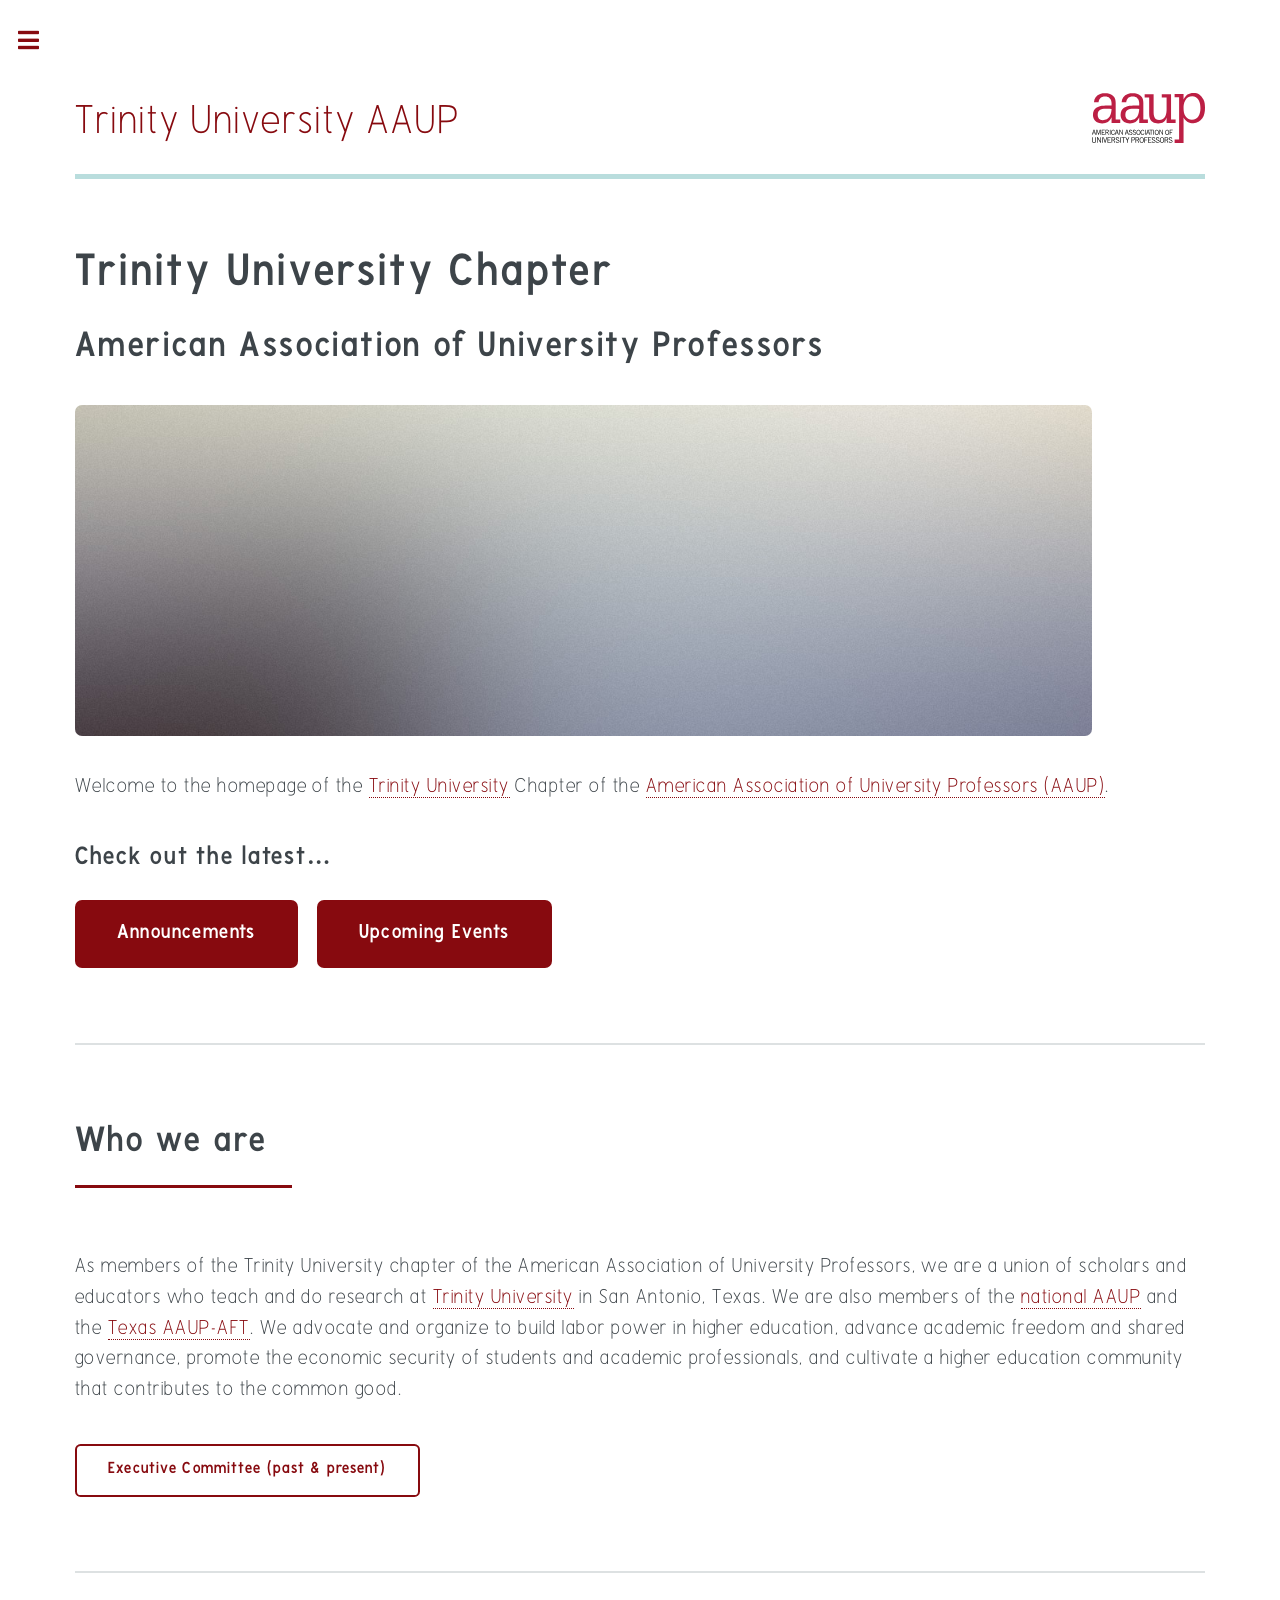
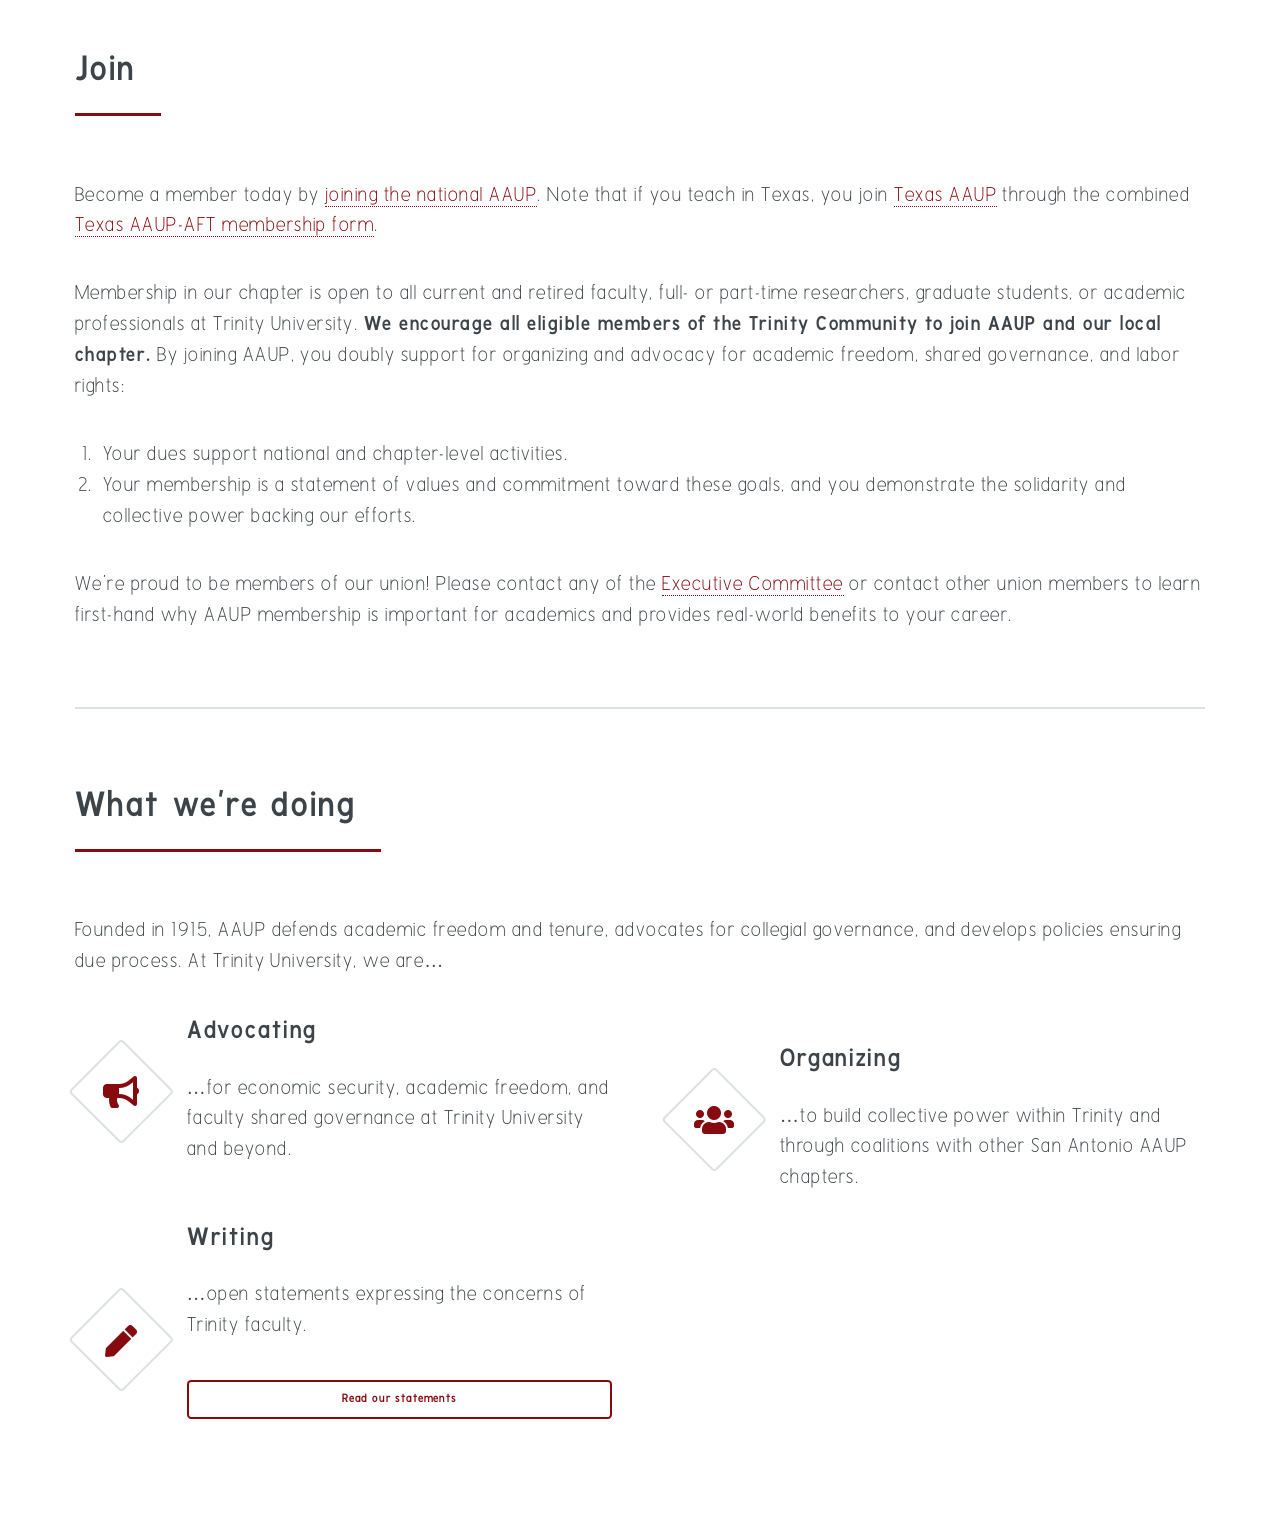
==== index.html @ 8e9f01c8 "first draft" ====
<!DOCTYPE HTML>
<!--
	Editorial by HTML5 UP
	html5up.net | @ajlkn
	Free for personal and commercial use under the CCA 3.0 license (html5up.net/license)
-->
<html>
	<head>
		<title>Trinity AAUP</title>
		<meta charset="utf-8" />
		<meta name="viewport" content="width=device-width, initial-scale=1, user-scalable=no" />
		<link rel="stylesheet" href="assets/css/main.css" />
	</head>
	<body class="is-preload">

		<!-- Wrapper -->
			<div id="wrapper">

				<!-- Main -->
					<div id="main">
						<div class="inner">

							<!-- Header -->

								<header id="header" include-html="header.html">
								</header>

							<!-- Banner -->
								<section id="banner">
									<div class="content">
										<header>
											<h1>Trinity University Chapter</h1>
											<h2>American Association of University Professors</h2>
										</header>
										<span class="image banner"><img src="images/pic11.jpg" alt="" /></span>
										<p>Welcome to the homepage of the <a href="https://trinity.edu/">Trinity University</a> Chapter of the <a href="https://aaup.org">American Association of University Professors (AAUP)</a>.</p>

										<h3>Check out the latest&hellip;</h3>
										<ul class="actions">
											<li><a href="events.html#announcements" class="button large primary">Announcements</a></li>
											<li><a href="events.html#events" class="button large primary">Upcoming Events</a></li>
											
										</ul>

									</div>
								</section>
															<!-- Section -->
								<section>
									<header class="major">
										<h2>Who we are</h2>
									</header>
									<div class="content">
										<p>
											As members of the Trinity University chapter of the American Association of University Professors, we are a union of scholars and educators who teach and do research at <a href="https://trinity.edu">Trinity University</a> in San Antonio, Texas. 
											We are also members of the <a href="https://aaup.org">national AAUP</a> and the <a href="https://aaup-texas.org">Texas AAUP-AFT</a>. 
											We advocate and organize to build labor power in higher education, advance academic freedom and shared governance, promote the economic security of students and academic professionals, and cultivate a higher education community that contributes to the common good.
										</p>
									<ul class="actions">
										<li><a href="ec.html" class="button">Executive Committee (past &amp; present)</a></li>
									</ul>
									</div>
								</section>

							<!-- Section -->
								<section>
									<header class="major">
										<h2 id="join">Join</h2>
									</header>
									<div class="content">
										<p>
											Become a member today by <a href="https://aaup.org/join">joining the national AAUP</a>. Note that if you teach in Texas, you join <a href="https://aaup-texas.org">Texas AAUP</a> through the combined <a href="https://connect.aft.org/app/memberforms/8041A/JoinTheFight">Texas AAUP-AFT membership form</a>.

										</p>
											Membership in our chapter is open to all current and retired faculty, full- or part-time researchers, graduate students, or academic professionals at Trinity University.
											<strong>We encourage all eligible members of the Trinity Community to join AAUP and our local chapter.</strong>
											By joining AAUP, you doubly support for organizing and advocacy for academic freedom, shared governance, and labor rights:
										</p>
										<ol>
											<li>Your dues support national and chapter-level activities.</li>
											<li>Your membership is a statement of values and commitment toward these goals, and you demonstrate the solidarity and collective power backing our efforts.</li>
										</ol>

										<p>
											We're proud to be members of our union! Please contact any of the <a href="ec.html#current">Executive Committee</a> or contact other union members to learn first-hand why AAUP membership is important for academics and provides real-world benefits to your career. 
										</p>

									</div>
								</section>
							
								<!-- Section -->
								<section>
									<header class="major">
										<h2>What we're doing</h2>
									</header>
									<div class="content">
										<p>
											Founded in 1915, AAUP defends academic freedom and tenure, advocates for collegial governance, and develops policies ensuring due process. At Trinity University, we are&hellip;
										</p>
									</div>
									<div class="features">
										<article>
											<span class="icon solid fa-bullhorn"></span>
											<div class="content">
												<h3>Advocating</h3>
												<p>&hellip;for economic security, academic freedom, and faculty shared governance at Trinity University and beyond.</p>
											</div>
										</article>
										
										<article>
											<span class="icon solid fa-users"></span>
											<div class="content">
												<h3>Organizing</h3>
												<p>&hellip;to build collective power within Trinity and through coalitions with other San Antonio AAUP chapters.</p>
											</div>
										</article>

										<article>
											<span class="icon solid fa-pen"></span>
											<div class="content">
												<h3>Writing</h3>
												<p>
													&hellip;open statements expressing the concerns of Trinity faculty.
													<ul class="actions fit small"><li><a href="statements.html" class="button fit small">Read our statements</a></li></ul>
												</p>
											</div>
										</article>

									</div>
								</section>


						</div>
					</div>

				<!-- Sidebar -->
				<div id="sidebar">
					<div class="inner" include-html="sidebar.html">
					</div>
				</div>

			</div>

		<!-- Scripts -->
			<script src="assets/js/jquery.min.js"></script>
			<script src="assets/js/browser.min.js"></script>
			<script src="assets/js/breakpoints.min.js"></script>
			<script src="assets/js/util.js"></script>
			<script src="assets/js/main.js"></script>
			<script src="assets/js/include.js"></script><script>includeHTML();</script>

	</body>
</html>
---- assets/css/main.css ----
@import url(fontawesome-all.min.css);

@font-face {
    font-family: 'Mai';
    src: url('../font/mai/RSF_Mai_Thin\ 102.otf') format('opentype');
    font-weight: normal;
    font-style: normal;
}
@font-face {
    font-family: 'Mai';
    src: url('../font/mai/Mai_Medium_101.otf') format('opentype');
    font-weight: bold;
    font-style: normal;
}

/*
	Editorial by HTML5 UP
	html5up.net | @ajlkn
	Free for personal and commercial use under the CCA 3.0 license (html5up.net/license)
*/
html, body, div, span, applet, object,
iframe, h1, h2, h3, h4, h5, h6, p, blockquote,
pre, a, abbr, acronym, address, big, cite,
code, del, dfn, em, img, ins, kbd, q, s, samp,
small, strike, strong, sub, sup, tt, var, b,
u, i, center, dl, dt, dd, ol, ul, li, fieldset,
form, label, legend, table, caption, tbody,
tfoot, thead, tr, th, td, article, aside,
canvas, details, embed, figure, figcaption,
footer, header, hgroup, menu, nav, output, ruby,
section, summary, time, mark, audio, video {
  margin: 0;
  padding: 0;
  border: 0;
  font-size: 100%;
  letter-spacing: 0.08em;
  font: inherit;
  vertical-align: baseline; }

article, aside, details, figcaption, figure,
footer, header, hgroup, menu, nav, section {
  display: block; }

body {
  line-height: 1; }

ol, ul {
  list-style: none; }

blockquote, q {
  quotes: none; }
  blockquote:before, blockquote:after, q:before, q:after {
    content: '';
    content: none; }

table {
  border-collapse: collapse;
  border-spacing: 0; }

body {
  -webkit-text-size-adjust: none; }

mark {
  background-color: transparent;
  color: inherit; }

input::-moz-focus-inner {
  border: 0;
  padding: 0; }

input, select, textarea {
  -moz-appearance: none;
  -webkit-appearance: none;
  -ms-appearance: none;
  appearance: none; }

/* Basic */
@-ms-viewport {
  width: device-width; }

body {
  -ms-overflow-style: scrollbar; }

@media screen and (max-width: 480px) {
  html, body {
    min-width: 320px; } }

html {
  box-sizing: border-box; }

*, *:before, *:after {
  box-sizing: inherit; }

body {
  background: #ffffff; }
  body.is-preload *, body.is-preload *:before, body.is-preload *:after, body.is-resizing *, body.is-resizing *:before, body.is-resizing *:after {
    -moz-animation: none !important;
    -webkit-animation: none !important;
    -ms-animation: none !important;
    animation: none !important;
    -moz-transition: none !important;
    -webkit-transition: none !important;
    -ms-transition: none !important;
    transition: none !important; }

/* Type */
body, input, select, textarea {
  color: #3d4449;;
  font-family: "Mai";
  font-size: 14pt;
  font-weight: 500;
  line-height: 1.65; }
  @media screen and (max-width: 1680px) {
    body, input, select, textarea {
      font-size: 14pt; } }
  @media screen and (max-width: 1280px) {
    body, input, select, textarea {
      font-size: 14pt; } }
  @media screen and (max-width: 360px) {
    body, input, select, textarea {
      font-size: 12pt; } }

a {
  -moz-transition: color 0.2s ease-in-out, border-bottom-color 0.2s ease-in-out;
  -webkit-transition: color 0.2s ease-in-out, border-bottom-color 0.2s ease-in-out;
  -ms-transition: color 0.2s ease-in-out, border-bottom-color 0.2s ease-in-out;
  transition: color 0.2s ease-in-out, border-bottom-color 0.2s ease-in-out;
  border-bottom: dotted 1px;
  color: #870A0F;
  text-decoration: none; }
  a:hover {
    border-bottom-color: #870A0F;
    color: #870A0F !important; }
    a:hover strong {
      color: inherit; }

strong, b {
  color: #3d4449;
  font-weight: 600; }

em, i {
  font-style: italic; }

p {
  margin: 0 0 2em 0; }

h1, h2, h3, h4, h5, h6 {
  color: #3d4449;
  font-family: "Mai";
  font-weight: 600;
  line-height: 1.5;
  margin: 0 0 1em 0; }
  h1 a, h2 a, h3 a, h4 a, h5 a, h6 a {
    color: inherit;
    text-decoration: none;
    border-bottom: 0; }

h1 {
  font-size: 2.25em;
  margin: 0 0 0.5em 0;
  line-height: 1.3; }

h2 {
  font-size: 1.75em; }

h3 {
  font-size: 1.25em; }

h4 {
  font-size: 1.1em; }

h5 {
  font-size: 0.9em; }

h6 {
  font-size: 0.7em; }

@media screen and (max-width: 1680px) {
  h1 {
    font-size: 2.25em; } }

@media screen and (max-width: 980px) {
  h1 {
    font-size: 2.25em; } }

@media screen and (max-width: 736px) {
  h1 {
    font-size: 2em;
    line-height: 1.4; }
  h2 {
    font-size: 1.5em; } }

sub {
  font-size: 0.8em;
  position: relative;
  top: 0.5em; }

sup {
  font-size: 0.8em;
  position: relative;
  top: -0.5em; }

blockquote {
  border-left: solid 3px rgba(210, 215, 217, 0.75);
  font-style: italic;
  margin: 0 0 2em 0;
  padding: 0.5em 0 0.5em 2em; }

code {
  background: rgba(230, 235, 237, 0.25);
  border-radius: 0.375em;
  border: solid 1px rgba(210, 215, 217, 0.75);
  font-family: "Courier New", monospace;
  font-size: 0.9em;
  margin: 0 0.25em;
  padding: 0.25em 0.65em; }

pre {
  -webkit-overflow-scrolling: touch;
  font-family: "Courier New", monospace;
  font-size: 0.9em;
  margin: 0 0 2em 0; }
  pre code {
    display: block;
    line-height: 1.75;
    padding: 1em 1.5em;
    overflow-x: auto; }

hr {
  border: 0;
  border-bottom: solid 1px rgba(210, 215, 217, 0.75);
  margin: 2em 0; }
  hr.major {
    margin: 3em 0; }

.align-left {
  text-align: left; }

.align-center {
  text-align: center; }

.align-right {
  text-align: right; }

/* Row */
.row {
  display: flex;
  flex-wrap: wrap;
  box-sizing: border-box;
  align-items: stretch; }
  .row > * {
    box-sizing: border-box; }
  .row.gtr-uniform > * > :last-child {
    margin-bottom: 0; }
  .row.aln-left {
    justify-content: flex-start; }
  .row.aln-center {
    justify-content: center; }
  .row.aln-right {
    justify-content: flex-end; }
  .row.aln-top {
    align-items: flex-start; }
  .row.aln-middle {
    align-items: center; }
  .row.aln-bottom {
    align-items: flex-end; }
  .row > .imp {
    order: -1; }
  .row > .col-1 {
    width: 8.33333%; }
  .row > .off-1 {
    margin-left: 8.33333%; }
  .row > .col-2 {
    width: 16.66667%; }
  .row > .off-2 {
    margin-left: 16.66667%; }
  .row > .col-3 {
    width: 25%; }
  .row > .off-3 {
    margin-left: 25%; }
  .row > .col-4 {
    width: 33.33333%; }
  .row > .off-4 {
    margin-left: 33.33333%; }
  .row > .col-5 {
    width: 41.66667%; }
  .row > .off-5 {
    margin-left: 41.66667%; }
  .row > .col-6 {
    width: 50%; }
  .row > .off-6 {
    margin-left: 50%; }
  .row > .col-7 {
    width: 58.33333%; }
  .row > .off-7 {
    margin-left: 58.33333%; }
  .row > .col-8 {
    width: 66.66667%; }
  .row > .off-8 {
    margin-left: 66.66667%; }
  .row > .col-9 {
    width: 75%; }
  .row > .off-9 {
    margin-left: 75%; }
  .row > .col-10 {
    width: 83.33333%; }
  .row > .off-10 {
    margin-left: 83.33333%; }
  .row > .col-11 {
    width: 91.66667%; }
  .row > .off-11 {
    margin-left: 91.66667%; }
  .row > .col-12 {
    width: 100%; }
  .row > .off-12 {
    margin-left: 100%; }
  .row.gtr-0 {
    margin-top: 0;
    margin-left: 0em; }
    .row.gtr-0 > * {
      padding: 0 0 0 0em; }
    .row.gtr-0.gtr-uniform {
      margin-top: 0em; }
      .row.gtr-0.gtr-uniform > * {
        padding-top: 0em; }
  .row.gtr-25 {
    margin-top: 0;
    margin-left: -0.375em; }
    .row.gtr-25 > * {
      padding: 0 0 0 0.375em; }
    .row.gtr-25.gtr-uniform {
      margin-top: -0.375em; }
      .row.gtr-25.gtr-uniform > * {
        padding-top: 0.375em; }
  .row.gtr-50 {
    margin-top: 0;
    margin-left: -0.75em; }
    .row.gtr-50 > * {
      padding: 0 0 0 0.75em; }
    .row.gtr-50.gtr-uniform {
      margin-top: -0.75em; }
      .row.gtr-50.gtr-uniform > * {
        padding-top: 0.75em; }
  .row {
    margin-top: 0;
    margin-left: -1.5em; }
    .row > * {
      padding: 0 0 0 1.5em; }
    .row.gtr-uniform {
      margin-top: -1.5em; }
      .row.gtr-uniform > * {
        padding-top: 1.5em; }
  .row.gtr-150 {
    margin-top: 0;
    margin-left: -2.25em; }
    .row.gtr-150 > * {
      padding: 0 0 0 2.25em; }
    .row.gtr-150.gtr-uniform {
      margin-top: -2.25em; }
      .row.gtr-150.gtr-uniform > * {
        padding-top: 2.25em; }
  .row.gtr-200 {
    margin-top: 0;
    margin-left: -3em; }
    .row.gtr-200 > * {
      padding: 0 0 0 3em; }
    .row.gtr-200.gtr-uniform {
      margin-top: -3em; }
      .row.gtr-200.gtr-uniform > * {
        padding-top: 3em; }
  @media screen and (max-width: 1680px) {
    .row {
      display: flex;
      flex-wrap: wrap;
      box-sizing: border-box;
      align-items: stretch; }
      .row > * {
        box-sizing: border-box; }
      .row.gtr-uniform > * > :last-child {
        margin-bottom: 0; }
      .row.aln-left {
        justify-content: flex-start; }
      .row.aln-center {
        justify-content: center; }
      .row.aln-right {
        justify-content: flex-end; }
      .row.aln-top {
        align-items: flex-start; }
      .row.aln-middle {
        align-items: center; }
      .row.aln-bottom {
        align-items: flex-end; }
      .row > .imp-xlarge {
        order: -1; }
      .row > .col-1-xlarge {
        width: 8.33333%; }
      .row > .off-1-xlarge {
        margin-left: 8.33333%; }
      .row > .col-2-xlarge {
        width: 16.66667%; }
      .row > .off-2-xlarge {
        margin-left: 16.66667%; }
      .row > .col-3-xlarge {
        width: 25%; }
      .row > .off-3-xlarge {
        margin-left: 25%; }
      .row > .col-4-xlarge {
        width: 33.33333%; }
      .row > .off-4-xlarge {
        margin-left: 33.33333%; }
      .row > .col-5-xlarge {
        width: 41.66667%; }
      .row > .off-5-xlarge {
        margin-left: 41.66667%; }
      .row > .col-6-xlarge {
        width: 50%; }
      .row > .off-6-xlarge {
        margin-left: 50%; }
      .row > .col-7-xlarge {
        width: 58.33333%; }
      .row > .off-7-xlarge {
        margin-left: 58.33333%; }
      .row > .col-8-xlarge {
        width: 66.66667%; }
      .row > .off-8-xlarge {
        margin-left: 66.66667%; }
      .row > .col-9-xlarge {
        width: 75%; }
      .row > .off-9-xlarge {
        margin-left: 75%; }
      .row > .col-10-xlarge {
        width: 83.33333%; }
      .row > .off-10-xlarge {
        margin-left: 83.33333%; }
      .row > .col-11-xlarge {
        width: 91.66667%; }
      .row > .off-11-xlarge {
        margin-left: 91.66667%; }
      .row > .col-12-xlarge {
        width: 100%; }
      .row > .off-12-xlarge {
        margin-left: 100%; }
      .row.gtr-0 {
        margin-top: 0;
        margin-left: 0em; }
        .row.gtr-0 > * {
          padding: 0 0 0 0em; }
        .row.gtr-0.gtr-uniform {
          margin-top: 0em; }
          .row.gtr-0.gtr-uniform > * {
            padding-top: 0em; }
      .row.gtr-25 {
        margin-top: 0;
        margin-left: -0.375em; }
        .row.gtr-25 > * {
          padding: 0 0 0 0.375em; }
        .row.gtr-25.gtr-uniform {
          margin-top: -0.375em; }
          .row.gtr-25.gtr-uniform > * {
            padding-top: 0.375em; }
      .row.gtr-50 {
        margin-top: 0;
        margin-left: -0.75em; }
        .row.gtr-50 > * {
          padding: 0 0 0 0.75em; }
        .row.gtr-50.gtr-uniform {
          margin-top: -0.75em; }
          .row.gtr-50.gtr-uniform > * {
            padding-top: 0.75em; }
      .row {
        margin-top: 0;
        margin-left: -1.5em; }
        .row > * {
          padding: 0 0 0 1.5em; }
        .row.gtr-uniform {
          margin-top: -1.5em; }
          .row.gtr-uniform > * {
            padding-top: 1.5em; }
      .row.gtr-150 {
        margin-top: 0;
        margin-left: -2.25em; }
        .row.gtr-150 > * {
          padding: 0 0 0 2.25em; }
        .row.gtr-150.gtr-uniform {
          margin-top: -2.25em; }
          .row.gtr-150.gtr-uniform > * {
            padding-top: 2.25em; }
      .row.gtr-200 {
        margin-top: 0;
        margin-left: -3em; }
        .row.gtr-200 > * {
          padding: 0 0 0 3em; }
        .row.gtr-200.gtr-uniform {
          margin-top: -3em; }
          .row.gtr-200.gtr-uniform > * {
            padding-top: 3em; } }
  @media screen and (max-width: 1280px) {
    .row {
      display: flex;
      flex-wrap: wrap;
      box-sizing: border-box;
      align-items: stretch; }
      .row > * {
        box-sizing: border-box; }
      .row.gtr-uniform > * > :last-child {
        margin-bottom: 0; }
      .row.aln-left {
        justify-content: flex-start; }
      .row.aln-center {
        justify-content: center; }
      .row.aln-right {
        justify-content: flex-end; }
      .row.aln-top {
        align-items: flex-start; }
      .row.aln-middle {
        align-items: center; }
      .row.aln-bottom {
        align-items: flex-end; }
      .row > .imp-large {
        order: -1; }
      .row > .col-1-large {
        width: 8.33333%; }
      .row > .off-1-large {
        margin-left: 8.33333%; }
      .row > .col-2-large {
        width: 16.66667%; }
      .row > .off-2-large {
        margin-left: 16.66667%; }
      .row > .col-3-large {
        width: 25%; }
      .row > .off-3-large {
        margin-left: 25%; }
      .row > .col-4-large {
        width: 33.33333%; }
      .row > .off-4-large {
        margin-left: 33.33333%; }
      .row > .col-5-large {
        width: 41.66667%; }
      .row > .off-5-large {
        margin-left: 41.66667%; }
      .row > .col-6-large {
        width: 50%; }
      .row > .off-6-large {
        margin-left: 50%; }
      .row > .col-7-large {
        width: 58.33333%; }
      .row > .off-7-large {
        margin-left: 58.33333%; }
      .row > .col-8-large {
        width: 66.66667%; }
      .row > .off-8-large {
        margin-left: 66.66667%; }
      .row > .col-9-large {
        width: 75%; }
      .row > .off-9-large {
        margin-left: 75%; }
      .row > .col-10-large {
        width: 83.33333%; }
      .row > .off-10-large {
        margin-left: 83.33333%; }
      .row > .col-11-large {
        width: 91.66667%; }
      .row > .off-11-large {
        margin-left: 91.66667%; }
      .row > .col-12-large {
        width: 100%; }
      .row > .off-12-large {
        margin-left: 100%; }
      .row.gtr-0 {
        margin-top: 0;
        margin-left: 0em; }
        .row.gtr-0 > * {
          padding: 0 0 0 0em; }
        .row.gtr-0.gtr-uniform {
          margin-top: 0em; }
          .row.gtr-0.gtr-uniform > * {
            padding-top: 0em; }
      .row.gtr-25 {
        margin-top: 0;
        margin-left: -0.375em; }
        .row.gtr-25 > * {
          padding: 0 0 0 0.375em; }
        .row.gtr-25.gtr-uniform {
          margin-top: -0.375em; }
          .row.gtr-25.gtr-uniform > * {
            padding-top: 0.375em; }
      .row.gtr-50 {
        margin-top: 0;
        margin-left: -0.75em; }
        .row.gtr-50 > * {
          padding: 0 0 0 0.75em; }
        .row.gtr-50.gtr-uniform {
          margin-top: -0.75em; }
          .row.gtr-50.gtr-uniform > * {
            padding-top: 0.75em; }
      .row {
        margin-top: 0;
        margin-left: -1.5em; }
        .row > * {
          padding: 0 0 0 1.5em; }
        .row.gtr-uniform {
          margin-top: -1.5em; }
          .row.gtr-uniform > * {
            padding-top: 1.5em; }
      .row.gtr-150 {
        margin-top: 0;
        margin-left: -2.25em; }
        .row.gtr-150 > * {
          padding: 0 0 0 2.25em; }
        .row.gtr-150.gtr-uniform {
          margin-top: -2.25em; }
          .row.gtr-150.gtr-uniform > * {
            padding-top: 2.25em; }
      .row.gtr-200 {
        margin-top: 0;
        margin-left: -3em; }
        .row.gtr-200 > * {
          padding: 0 0 0 3em; }
        .row.gtr-200.gtr-uniform {
          margin-top: -3em; }
          .row.gtr-200.gtr-uniform > * {
            padding-top: 3em; } }
  @media screen and (max-width: 980px) {
    .row {
      display: flex;
      flex-wrap: wrap;
      box-sizing: border-box;
      align-items: stretch; }
      .row > * {
        box-sizing: border-box; }
      .row.gtr-uniform > * > :last-child {
        margin-bottom: 0; }
      .row.aln-left {
        justify-content: flex-start; }
      .row.aln-center {
        justify-content: center; }
      .row.aln-right {
        justify-content: flex-end; }
      .row.aln-top {
        align-items: flex-start; }
      .row.aln-middle {
        align-items: center; }
      .row.aln-bottom {
        align-items: flex-end; }
      .row > .imp-medium {
        order: -1; }
      .row > .col-1-medium {
        width: 8.33333%; }
      .row > .off-1-medium {
        margin-left: 8.33333%; }
      .row > .col-2-medium {
        width: 16.66667%; }
      .row > .off-2-medium {
        margin-left: 16.66667%; }
      .row > .col-3-medium {
        width: 25%; }
      .row > .off-3-medium {
        margin-left: 25%; }
      .row > .col-4-medium {
        width: 33.33333%; }
      .row > .off-4-medium {
        margin-left: 33.33333%; }
      .row > .col-5-medium {
        width: 41.66667%; }
      .row > .off-5-medium {
        margin-left: 41.66667%; }
      .row > .col-6-medium {
        width: 50%; }
      .row > .off-6-medium {
        margin-left: 50%; }
      .row > .col-7-medium {
        width: 58.33333%; }
      .row > .off-7-medium {
        margin-left: 58.33333%; }
      .row > .col-8-medium {
        width: 66.66667%; }
      .row > .off-8-medium {
        margin-left: 66.66667%; }
      .row > .col-9-medium {
        width: 75%; }
      .row > .off-9-medium {
        margin-left: 75%; }
      .row > .col-10-medium {
        width: 83.33333%; }
      .row > .off-10-medium {
        margin-left: 83.33333%; }
      .row > .col-11-medium {
        width: 91.66667%; }
      .row > .off-11-medium {
        margin-left: 91.66667%; }
      .row > .col-12-medium {
        width: 100%; }
      .row > .off-12-medium {
        margin-left: 100%; }
      .row.gtr-0 {
        margin-top: 0;
        margin-left: 0em; }
        .row.gtr-0 > * {
          padding: 0 0 0 0em; }
        .row.gtr-0.gtr-uniform {
          margin-top: 0em; }
          .row.gtr-0.gtr-uniform > * {
            padding-top: 0em; }
      .row.gtr-25 {
        margin-top: 0;
        margin-left: -0.375em; }
        .row.gtr-25 > * {
          padding: 0 0 0 0.375em; }
        .row.gtr-25.gtr-uniform {
          margin-top: -0.375em; }
          .row.gtr-25.gtr-uniform > * {
            padding-top: 0.375em; }
      .row.gtr-50 {
        margin-top: 0;
        margin-left: -0.75em; }
        .row.gtr-50 > * {
          padding: 0 0 0 0.75em; }
        .row.gtr-50.gtr-uniform {
          margin-top: -0.75em; }
          .row.gtr-50.gtr-uniform > * {
            padding-top: 0.75em; }
      .row {
        margin-top: 0;
        margin-left: -1.5em; }
        .row > * {
          padding: 0 0 0 1.5em; }
        .row.gtr-uniform {
          margin-top: -1.5em; }
          .row.gtr-uniform > * {
            padding-top: 1.5em; }
      .row.gtr-150 {
        margin-top: 0;
        margin-left: -2.25em; }
        .row.gtr-150 > * {
          padding: 0 0 0 2.25em; }
        .row.gtr-150.gtr-uniform {
          margin-top: -2.25em; }
          .row.gtr-150.gtr-uniform > * {
            padding-top: 2.25em; }
      .row.gtr-200 {
        margin-top: 0;
        margin-left: -3em; }
        .row.gtr-200 > * {
          padding: 0 0 0 3em; }
        .row.gtr-200.gtr-uniform {
          margin-top: -3em; }
          .row.gtr-200.gtr-uniform > * {
            padding-top: 3em; } }
  @media screen and (max-width: 736px) {
    .row {
      display: flex;
      flex-wrap: wrap;
      box-sizing: border-box;
      align-items: stretch; }
      .row > * {
        box-sizing: border-box; }
      .row.gtr-uniform > * > :last-child {
        margin-bottom: 0; }
      .row.aln-left {
        justify-content: flex-start; }
      .row.aln-center {
        justify-content: center; }
      .row.aln-right {
        justify-content: flex-end; }
      .row.aln-top {
        align-items: flex-start; }
      .row.aln-middle {
        align-items: center; }
      .row.aln-bottom {
        align-items: flex-end; }
      .row > .imp-small {
        order: -1; }
      .row > .col-1-small {
        width: 8.33333%; }
      .row > .off-1-small {
        margin-left: 8.33333%; }
      .row > .col-2-small {
        width: 16.66667%; }
      .row > .off-2-small {
        margin-left: 16.66667%; }
      .row > .col-3-small {
        width: 25%; }
      .row > .off-3-small {
        margin-left: 25%; }
      .row > .col-4-small {
        width: 33.33333%; }
      .row > .off-4-small {
        margin-left: 33.33333%; }
      .row > .col-5-small {
        width: 41.66667%; }
      .row > .off-5-small {
        margin-left: 41.66667%; }
      .row > .col-6-small {
        width: 50%; }
      .row > .off-6-small {
        margin-left: 50%; }
      .row > .col-7-small {
        width: 58.33333%; }
      .row > .off-7-small {
        margin-left: 58.33333%; }
      .row > .col-8-small {
        width: 66.66667%; }
      .row > .off-8-small {
        margin-left: 66.66667%; }
      .row > .col-9-small {
        width: 75%; }
      .row > .off-9-small {
        margin-left: 75%; }
      .row > .col-10-small {
        width: 83.33333%; }
      .row > .off-10-small {
        margin-left: 83.33333%; }
      .row > .col-11-small {
        width: 91.66667%; }
      .row > .off-11-small {
        margin-left: 91.66667%; }
      .row > .col-12-small {
        width: 100%; }
      .row > .off-12-small {
        margin-left: 100%; }
      .row.gtr-0 {
        margin-top: 0;
        margin-left: 0em; }
        .row.gtr-0 > * {
          padding: 0 0 0 0em; }
        .row.gtr-0.gtr-uniform {
          margin-top: 0em; }
          .row.gtr-0.gtr-uniform > * {
            padding-top: 0em; }
      .row.gtr-25 {
        margin-top: 0;
        margin-left: -0.375em; }
        .row.gtr-25 > * {
          padding: 0 0 0 0.375em; }
        .row.gtr-25.gtr-uniform {
          margin-top: -0.375em; }
          .row.gtr-25.gtr-uniform > * {
            padding-top: 0.375em; }
      .row.gtr-50 {
        margin-top: 0;
        margin-left: -0.75em; }
        .row.gtr-50 > * {
          padding: 0 0 0 0.75em; }
        .row.gtr-50.gtr-uniform {
          margin-top: -0.75em; }
          .row.gtr-50.gtr-uniform > * {
            padding-top: 0.75em; }
      .row {
        margin-top: 0;
        margin-left: -1.5em; }
        .row > * {
          padding: 0 0 0 1.5em; }
        .row.gtr-uniform {
          margin-top: -1.5em; }
          .row.gtr-uniform > * {
            padding-top: 1.5em; }
      .row.gtr-150 {
        margin-top: 0;
        margin-left: -2.25em; }
        .row.gtr-150 > * {
          padding: 0 0 0 2.25em; }
        .row.gtr-150.gtr-uniform {
          margin-top: -2.25em; }
          .row.gtr-150.gtr-uniform > * {
            padding-top: 2.25em; }
      .row.gtr-200 {
        margin-top: 0;
        margin-left: -3em; }
        .row.gtr-200 > * {
          padding: 0 0 0 3em; }
        .row.gtr-200.gtr-uniform {
          margin-top: -3em; }
          .row.gtr-200.gtr-uniform > * {
            padding-top: 3em; } }
  @media screen and (max-width: 480px) {
    .row {
      display: flex;
      flex-wrap: wrap;
      box-sizing: border-box;
      align-items: stretch; }
      .row > * {
        box-sizing: border-box; }
      .row.gtr-uniform > * > :last-child {
        margin-bottom: 0; }
      .row.aln-left {
        justify-content: flex-start; }
      .row.aln-center {
        justify-content: center; }
      .row.aln-right {
        justify-content: flex-end; }
      .row.aln-top {
        align-items: flex-start; }
      .row.aln-middle {
        align-items: center; }
      .row.aln-bottom {
        align-items: flex-end; }
      .row > .imp-xsmall {
        order: -1; }
      .row > .col-1-xsmall {
        width: 8.33333%; }
      .row > .off-1-xsmall {
        margin-left: 8.33333%; }
      .row > .col-2-xsmall {
        width: 16.66667%; }
      .row > .off-2-xsmall {
        margin-left: 16.66667%; }
      .row > .col-3-xsmall {
        width: 25%; }
      .row > .off-3-xsmall {
        margin-left: 25%; }
      .row > .col-4-xsmall {
        width: 33.33333%; }
      .row > .off-4-xsmall {
        margin-left: 33.33333%; }
      .row > .col-5-xsmall {
        width: 41.66667%; }
      .row > .off-5-xsmall {
        margin-left: 41.66667%; }
      .row > .col-6-xsmall {
        width: 50%; }
      .row > .off-6-xsmall {
        margin-left: 50%; }
      .row > .col-7-xsmall {
        width: 58.33333%; }
      .row > .off-7-xsmall {
        margin-left: 58.33333%; }
      .row > .col-8-xsmall {
        width: 66.66667%; }
      .row > .off-8-xsmall {
        margin-left: 66.66667%; }
      .row > .col-9-xsmall {
        width: 75%; }
      .row > .off-9-xsmall {
        margin-left: 75%; }
      .row > .col-10-xsmall {
        width: 83.33333%; }
      .row > .off-10-xsmall {
        margin-left: 83.33333%; }
      .row > .col-11-xsmall {
        width: 91.66667%; }
      .row > .off-11-xsmall {
        margin-left: 91.66667%; }
      .row > .col-12-xsmall {
        width: 100%; }
      .row > .off-12-xsmall {
        margin-left: 100%; }
      .row.gtr-0 {
        margin-top: 0;
        margin-left: 0em; }
        .row.gtr-0 > * {
          padding: 0 0 0 0em; }
        .row.gtr-0.gtr-uniform {
          margin-top: 0em; }
          .row.gtr-0.gtr-uniform > * {
            padding-top: 0em; }
      .row.gtr-25 {
        margin-top: 0;
        margin-left: -0.375em; }
        .row.gtr-25 > * {
          padding: 0 0 0 0.375em; }
        .row.gtr-25.gtr-uniform {
          margin-top: -0.375em; }
          .row.gtr-25.gtr-uniform > * {
            padding-top: 0.375em; }
      .row.gtr-50 {
        margin-top: 0;
        margin-left: -0.75em; }
        .row.gtr-50 > * {
          padding: 0 0 0 0.75em; }
        .row.gtr-50.gtr-uniform {
          margin-top: -0.75em; }
          .row.gtr-50.gtr-uniform > * {
            padding-top: 0.75em; }
      .row {
        margin-top: 0;
        margin-left: -1.5em; }
        .row > * {
          padding: 0 0 0 1.5em; }
        .row.gtr-uniform {
          margin-top: -1.5em; }
          .row.gtr-uniform > * {
            padding-top: 1.5em; }
      .row.gtr-150 {
        margin-top: 0;
        margin-left: -2.25em; }
        .row.gtr-150 > * {
          padding: 0 0 0 2.25em; }
        .row.gtr-150.gtr-uniform {
          margin-top: -2.25em; }
          .row.gtr-150.gtr-uniform > * {
            padding-top: 2.25em; }
      .row.gtr-200 {
        margin-top: 0;
        margin-left: -3em; }
        .row.gtr-200 > * {
          padding: 0 0 0 3em; }
        .row.gtr-200.gtr-uniform {
          margin-top: -3em; }
          .row.gtr-200.gtr-uniform > * {
            padding-top: 3em; } }

/* Section/Article */
section.special, article.special {
  text-align: center; }

header p {
  font-family: "Mai";
  font-size: 1em;
  font-weight: 400;
  letter-spacing: 0.075em;
  margin-top: -0.5em;
  text-transform: none; }

header.major > :last-child {
  border-bottom: solid 3px #870A0F;
  display: inline-block;
  margin: 0 0 2em 0;
  padding: 0 0.75em 0.5em 0; }

header.main > :last-child {
  margin: 0 0 1em 0; }

/* Form */
form {
  margin: 0 0 2em 0; }

label {
  color: #3d4449;
  display: block;
  font-size: 0.9em;
  font-weight: 600;
  margin: 0 0 1em 0; }

input[type="text"],
input[type="password"],
input[type="email"],
input[type="tel"],
input[type="search"],
input[type="url"],
select,
textarea {
  -moz-appearance: none;
  -webkit-appearance: none;
  -ms-appearance: none;
  appearance: none;
  background: #ffffff;
  border-radius: 0.375em;
  border: none;
  border: solid 1px rgba(210, 215, 217, 0.75);
  color: inherit;
  display: block;
  outline: 0;
  padding: 0 1em;
  text-decoration: none;
  width: 100%; }
  input[type="text"]:invalid,
  input[type="password"]:invalid,
  input[type="email"]:invalid,
  input[type="tel"]:invalid,
  input[type="search"]:invalid,
  input[type="url"]:invalid,
  select:invalid,
  textarea:invalid {
    box-shadow: none; }
  input[type="text"]:focus,
  input[type="password"]:focus,
  input[type="email"]:focus,
  input[type="tel"]:focus,
  input[type="search"]:focus,
  input[type="url"]:focus,
  select:focus,
  textarea:focus {
    border-color: #870A0F;
    box-shadow: 0 0 0 1px #870A0F; }

select {
  background-image: url("data:image/svg+xml;charset=utf8,%3Csvg xmlns='http://www.w3.org/2000/svg' width='40' height='40' preserveAspectRatio='none' viewBox='0 0 40 40'%3E%3Cpath d='M9.4,12.3l10.4,10.4l10.4-10.4c0.2-0.2,0.5-0.4,0.9-0.4c0.3,0,0.6,0.1,0.9,0.4l3.3,3.3c0.2,0.2,0.4,0.5,0.4,0.9 c0,0.4-0.1,0.6-0.4,0.9L20.7,31.9c-0.2,0.2-0.5,0.4-0.9,0.4c-0.3,0-0.6-0.1-0.9-0.4L4.3,17.3c-0.2-0.2-0.4-0.5-0.4-0.9 c0-0.4,0.1-0.6,0.4-0.9l3.3-3.3c0.2-0.2,0.5-0.4,0.9-0.4S9.1,12.1,9.4,12.3z' fill='rgba(210, 215, 217, 0.75)' /%3E%3C/svg%3E");
  background-size: 1.25em;
  background-repeat: no-repeat;
  background-position: calc(100% - 1em) center;
  height: 2.75em;
  padding-right: 2.75em;
  text-overflow: ellipsis; }
  select option {
    color: #3d4449;
    background: #ffffff; }
  select:focus::-ms-value {
    background-color: transparent; }
  select::-ms-expand {
    display: none; }

input[type="text"],
input[type="password"],
input[type="email"],
input[type="tel"],
input[type="search"],
input[type="url"],
select {
  height: 2.75em; }

textarea {
  padding: 0.75em 1em; }

input[type="checkbox"],
input[type="radio"] {
  -moz-appearance: none;
  -webkit-appearance: none;
  -ms-appearance: none;
  appearance: none;
  display: block;
  float: left;
  margin-right: -2em;
  opacity: 0;
  width: 1em;
  z-index: -1; }
  input[type="checkbox"] + label,
  input[type="radio"] + label {
    text-decoration: none;
    color: #7f888f;
    cursor: pointer;
    display: inline-block;
    font-size: 1em;
    font-weight: 400;
    padding-left: 2.4em;
    padding-right: 0.75em;
    position: relative; }
    input[type="checkbox"] + label:before,
    input[type="radio"] + label:before {
      -moz-osx-font-smoothing: grayscale;
      -webkit-font-smoothing: antialiased;
      display: inline-block;
      font-style: normal;
      font-variant: normal;
      text-rendering: auto;
      line-height: 1;
      text-transform: none !important;
      font-family: 'Font Awesome 5 Free';
      font-weight: 900; }
    input[type="checkbox"] + label:before,
    input[type="radio"] + label:before {
      background: #ffffff;
      border-radius: 0.375em;
      border: solid 1px rgba(210, 215, 217, 0.75);
      content: '';
      display: inline-block;
      font-size: 0.8em;
      height: 2.0625em;
      left: 0;
      line-height: 2.0625em;
      position: absolute;
      text-align: center;
      top: 0;
      width: 2.0625em; }
  input[type="checkbox"]:checked + label:before,
  input[type="radio"]:checked + label:before {
    background: #3d4449;
    border-color: #3d4449;
    color: #ffffff;
    content: '\f00c'; }
  input[type="checkbox"]:focus + label:before,
  input[type="radio"]:focus + label:before {
    border-color: #870A0F;
    box-shadow: 0 0 0 1px #870A0F; }

input[type="checkbox"] + label:before {
  border-radius: 0.375em; }

input[type="radio"] + label:before {
  border-radius: 100%; }

::-webkit-input-placeholder {
  color: #9fa3a6 !important;
  opacity: 1.0; }

:-moz-placeholder {
  color: #9fa3a6 !important;
  opacity: 1.0; }

::-moz-placeholder {
  color: #9fa3a6 !important;
  opacity: 1.0; }

:-ms-input-placeholder {
  color: #9fa3a6 !important;
  opacity: 1.0; }

/* Box */
.box {
  border-radius: 0.375em;
  border: solid 1px rgba(210, 215, 217, 0.75);
  margin-bottom: 2em;
  padding: 1.5em; }
  .box > :last-child,
  .box > :last-child > :last-child,
  .box > :last-child > :last-child > :last-child {
    margin-bottom: 0; }
  .box.alt {
    border: 0;
    border-radius: 0;
    padding: 0; }

/* Icon */
.icon {
  text-decoration: none;
  border-bottom: none;
  position: relative; }
  .icon:before {
    -moz-osx-font-smoothing: grayscale;
    -webkit-font-smoothing: antialiased;
    display: inline-block;
    font-style: normal;
    font-variant: normal;
    text-rendering: auto;
    line-height: 1;
    text-transform: none !important;
    font-family: 'Font Awesome 5 Free';
    font-weight: 400; }
  .icon > .label {
    display: none; }
  .icon:before {
    line-height: inherit; }
  .icon.solid:before {
    font-weight: 900; }
  .icon.brands:before {
    font-family: 'Font Awesome 5 Brands'; }

/* Image */
.image {
  border-radius: 0.375em;
  border: 0;
  display: inline-block;
  position: relative; }
  .image img {
    border-radius: 0.375em;
    display: block; }
  .image.left, .image.right {
    max-width: 40%; }
    .image.left img, .image.right img {
      width: 100%; }
  .image.left {
    float: left;
    padding: 0 1.5em 1em 0;
    top: 0.25em; }
  .image.right {
    float: right;
    padding: 0 0 1em 1.5em;
    top: 0.25em; }
  .image.fit {
    display: block;
    margin: 0 0 2em 0;
    width: 100%; }
    .image.fit img {
      width: 100%; }
  .image.main {
    display: block;
    margin: 0 0 3em 0;
    width: 100%; }
    .image.main img {
      width: 100%; }

a.image {
  overflow: hidden; }
  a.image img {
    -moz-transition: -moz-transform 0.2s ease;
    -webkit-transition: -webkit-transform 0.2s ease;
    -ms-transition: -ms-transform 0.2s ease;
    transition: transform 0.2s ease; }
  a.image:hover img {
    -moz-transform: scale(1.075);
    -webkit-transform: scale(1.075);
    -ms-transform: scale(1.075);
    transform: scale(1.075); }

/* List */
ol {
  list-style: decimal;
  margin: 0 0 2em 0;
  padding-left: 1.25em; }
  ol li {
    padding-left: 0.25em; }

ul {
  list-style: disc;
  margin: 0 0 2em 0;
  padding-left: 1em; }
  ul li {
    padding-left: 0.5em; }
  ul.alt {
    list-style: none;
    padding-left: 0; }
    ul.alt li {
      border-top: solid 1px rgba(210, 215, 217, 0.75);
      padding: 0.5em 0; }
      ul.alt li:first-child {
        border-top: 0;
        padding-top: 0; }

dl {
  margin: 0 0 2em 0; }
  dl dt {
    display: block;
    font-weight: 600;
    margin: 0 0 1em 0; }
  dl dd {
    margin-left: 2em; }

/* Actions */
ul.actions {
  display: -moz-flex;
  display: -webkit-flex;
  display: -ms-flex;
  display: flex;
  cursor: default;
  list-style: none;
  margin-left: -1em;
  padding-left: 0; }
  ul.actions li {
    padding: 0 0 0 1em;
    vertical-align: middle; }
  ul.actions.special {
    -moz-justify-content: center;
    -webkit-justify-content: center;
    -ms-justify-content: center;
    justify-content: center;
    width: 100%;
    margin-left: 0; }
    ul.actions.special li:first-child {
      padding-left: 0; }
  ul.actions.stacked {
    -moz-flex-direction: column;
    -webkit-flex-direction: column;
    -ms-flex-direction: column;
    flex-direction: column;
    margin-left: 0; }
    ul.actions.stacked li {
      padding: 1.3em 0 0 0; }
      ul.actions.stacked li:first-child {
        padding-top: 0; }
  ul.actions.fit {
    width: calc(100% + 1em); }
    ul.actions.fit li {
      -moz-flex-grow: 1;
      -webkit-flex-grow: 1;
      -ms-flex-grow: 1;
      flex-grow: 1;
      -moz-flex-shrink: 1;
      -webkit-flex-shrink: 1;
      -ms-flex-shrink: 1;
      flex-shrink: 1;
      width: 100%; }
      ul.actions.fit li > * {
        width: 100%; }
    ul.actions.fit.stacked {
      width: 100%; }

/* Icons */
ul.icons {
  cursor: default;
  list-style: none;
  padding-left: 0; }
  ul.icons li {
    display: inline-block;
    padding: 0 1em 0 0; }
    ul.icons li:last-child {
      padding-right: 0; }
    ul.icons li .icon {
      color: inherit; }
      ul.icons li .icon:before {
        font-size: 1.25em; }

/* Contact */
ul.contact {
  list-style: none;
  padding: 0; }
  ul.contact li {
    text-decoration: none;
    border-top: solid 1px rgba(210, 215, 217, 0.75);
    margin: 1.5em 0 0 0;
    padding: 1.5em 0 0 3em;
    position: relative; }
    ul.contact li:before {
      -moz-osx-font-smoothing: grayscale;
      -webkit-font-smoothing: antialiased;
      display: inline-block;
      font-style: normal;
      font-variant: normal;
      text-rendering: auto;
      line-height: 1;
      text-transform: none !important;
      font-family: 'Font Awesome 5 Free';
      font-weight: 400; }
    ul.contact li:before {
      color: #870A0F;
      display: inline-block;
      font-size: 1.5em;
      height: 1.125em;
      left: 0;
      line-height: 1.125em;
      position: absolute;
      text-align: center;
      top: 1em;
      width: 1.5em; }
    ul.contact li:first-child {
      border-top: 0;
      margin-top: 0;
      padding-top: 0; }
      ul.contact li:first-child:before {
        top: 0; }
    ul.contact li a {
      color: inherit; }

/* Pagination */
ul.pagination {
  cursor: default;
  list-style: none;
  padding-left: 0; }
  ul.pagination li {
    display: inline-block;
    padding-left: 0;
    vertical-align: middle; }
    ul.pagination li > .page {
      -moz-transition: background-color 0.2s ease-in-out, color 0.2s ease-in-out;
      -webkit-transition: background-color 0.2s ease-in-out, color 0.2s ease-in-out;
      -ms-transition: background-color 0.2s ease-in-out, color 0.2s ease-in-out;
      transition: background-color 0.2s ease-in-out, color 0.2s ease-in-out;
      border-bottom: 0;
      border-radius: 0.375em;
      display: inline-block;
      font-size: 0.8em;
      font-weight: 600;
      height: 2em;
      line-height: 2em;
      margin: 0 0.125em;
      min-width: 2em;
      padding: 0 0.5em;
      text-align: center; }
      ul.pagination li > .page.active {
        background-color: #870A0F;
        color: #ffffff !important; }
        ul.pagination li > .page.active:hover {
          background-color: #f67878; }
        ul.pagination li > .page.active:active {
          background-color: #f45c5c; }
    ul.pagination li:first-child {
      padding-right: 0.75em; }
    ul.pagination li:last-child {
      padding-left: 0.75em; }
  @media screen and (max-width: 480px) {
    ul.pagination li:nth-child(n+2):nth-last-child(n+2) {
      display: none; }
    ul.pagination li:first-child {
      padding-right: 0; } }

/* Table */
.table-wrapper {
  -webkit-overflow-scrolling: touch;
  overflow-x: auto; }

table {
  margin: 0 0 2em 0;
  width: 100%; }
  table tbody tr {
    border: solid 1px rgba(210, 215, 217, 0.75);
    border-left: 0;
    border-right: 0; }
    table tbody tr:nth-child(2n + 1) {
      background-color: rgba(230, 235, 237, 0.25); }
  table td {
    padding: 0.75em 0.75em; }
  table th {
    color: #3d4449;
    font-size: 0.9em;
    font-weight: 600;
    padding: 0 0.75em 0.75em 0.75em;
    text-align: left; }
  table thead {
    border-bottom: solid 2px rgba(210, 215, 217, 0.75); }
  table tfoot {
    border-top: solid 2px rgba(210, 215, 217, 0.75); }
  table.alt {
    border-collapse: separate; }
    table.alt tbody tr td {
      border: solid 1px rgba(210, 215, 217, 0.75);
      border-left-width: 0;
      border-top-width: 0; }
      table.alt tbody tr td:first-child {
        border-left-width: 1px; }
    table.alt tbody tr:first-child td {
      border-top-width: 1px; }
    table.alt thead {
      border-bottom: 0; }
    table.alt tfoot {
      border-top: 0; }

/* Button */
input[type="submit"],
input[type="reset"],
input[type="button"],
button,
.button {
  -moz-appearance: none;
  -webkit-appearance: none;
  -ms-appearance: none;
  appearance: none;
  -moz-transition: background-color 0.2s ease-in-out, color 0.2s ease-in-out;
  -webkit-transition: background-color 0.2s ease-in-out, color 0.2s ease-in-out;
  -ms-transition: background-color 0.2s ease-in-out, color 0.2s ease-in-out;
  transition: background-color 0.2s ease-in-out, color 0.2s ease-in-out;
  background-color: transparent;
  border-radius: 0.375em;
  border: 0;
  box-shadow: inset 0 0 0 2px #870A0F;
  color: #870A0F !important;
  cursor: pointer;
  display: inline-block;
  font-family: "Mai";
  font-size: 0.8em;
  font-weight: 700;
  height: 3.5em;
  letter-spacing: 0.075em;
  line-height: 3.5em;
  padding: 0 2.25em;
  text-align: center;
  text-decoration: none;
  text-transform: none;
  white-space: nowrap; }
  input[type="submit"]:hover,
  input[type="reset"]:hover,
  input[type="button"]:hover,
  button:hover,
  .button:hover {
    background-color: rgba(135, 10, 15, 0.05); }
  input[type="submit"]:active,
  input[type="reset"]:active,
  input[type="button"]:active,
  button:active,
  .button:active {
    background-color: rgba(135, 10, 15, 0.15); }
  input[type="submit"].icon:before,
  input[type="reset"].icon:before,
  input[type="button"].icon:before,
  button.icon:before,
  .button.icon:before {
    margin-right: 0.5em; }
  input[type="submit"].fit,
  input[type="reset"].fit,
  input[type="button"].fit,
  button.fit,
  .button.fit {
    width: 100%; }
  input[type="submit"].small,
  input[type="reset"].small,
  input[type="button"].small,
  button.small,
  .button.small {
    font-size: 0.6em; }
  input[type="submit"].large,
  input[type="reset"].large,
  input[type="button"].large,
  button.large,
  .button.large {
    font-size: 1em;
    height: 3.65em;
    line-height: 3.65em; }
  input[type="submit"].primary,
  input[type="reset"].primary,
  input[type="button"].primary,
  button.primary,
  .button.primary {
    background-color: #870A0F;
    box-shadow: none;
    color: #ffffff !important; }
    input[type="submit"].primary:hover,
    input[type="reset"].primary:hover,
    input[type="button"].primary:hover,
    button.primary:hover,
    .button.primary:hover {
      background-color: #5CB9BB; }
    input[type="submit"].primary:active,
    input[type="reset"].primary:active,
    input[type="button"].primary:active,
    button.primary:active,
    .button.primary:active {
      background-color: #254749 ; }
  input[type="submit"].disabled, input[type="submit"]:disabled,
  input[type="reset"].disabled,
  input[type="reset"]:disabled,
  input[type="button"].disabled,
  input[type="button"]:disabled,
  button.disabled,
  button:disabled,
  .button.disabled,
  .button:disabled {
    pointer-events: none;
    opacity: 0.25; }

/* Mini Posts */
.mini-posts article {
  border-top: solid 1px rgba(210, 215, 217, 0.75);
  margin-top: 2em;
  padding-top: 2em; }
  .mini-posts article .image {
    display: block;
    margin: 0 0 1.5em 0; }
    .mini-posts article .image img {
      display: block;
      width: 100%; }
  .mini-posts article:first-child {
    border-top: 0;
    margin-top: 0;
    padding-top: 0; }

/* Features */
.features {
  display: -moz-flex;
  display: -webkit-flex;
  display: -ms-flex;
  display: flex;
  -moz-flex-wrap: wrap;
  -webkit-flex-wrap: wrap;
  -ms-flex-wrap: wrap;
  flex-wrap: wrap;
  margin: 0 0 2em -3em;
  width: calc(100% + 3em); }
  .features article {
    -moz-align-items: center;
    -webkit-align-items: center;
    -ms-align-items: center;
    align-items: center;
    display: -moz-flex;
    display: -webkit-flex;
    display: -ms-flex;
    display: flex;
    margin: 0 0 3em 3em;
    position: relative;
    width: calc(50% - 3em); }
    .features article:nth-child(2n - 1) {
      margin-right: 1.5em; }
    .features article:nth-child(2n) {
      margin-left: 1.5em; }
    .features article:nth-last-child(1), .features article:nth-last-child(2) {
      margin-bottom: 0; }
    .features article .icon {
      -moz-flex-grow: 0;
      -webkit-flex-grow: 0;
      -ms-flex-grow: 0;
      flex-grow: 0;
      -moz-flex-shrink: 0;
      -webkit-flex-shrink: 0;
      -ms-flex-shrink: 0;
      flex-shrink: 0;
      display: block;
      height: 5em;
      line-height: 5em;
      margin: 0 1em 0 0;
      text-align: center;
      width: 5em; }
      .features article .icon:before {
        color: #870A0F;
        font-size: 2rem;
        position: relative;
        top: 0.05em; }
      .features article .icon:after {
        -moz-transform: rotate(45deg);
        -webkit-transform: rotate(45deg);
        -ms-transform: rotate(45deg);
        transform: rotate(45deg);
        border-radius: 0.25rem;
        border: solid 2px rgba(210, 215, 217, 0.75);
        content: '';
        display: block;
        height: 4em;
        left: 50%;
        margin: -2em 0 0 -2em;
        position: absolute;
        top: 50%;
        width: 4em; }
    .features article .content {
      -moz-flex-grow: 1;
      -webkit-flex-grow: 1;
      -ms-flex-grow: 1;
      flex-grow: 1;
      -moz-flex-shrink: 1;
      -webkit-flex-shrink: 1;
      -ms-flex-shrink: 1;
      flex-shrink: 1;
      width: 100%; }
      .features article .content > :last-child {
        margin-bottom: 0; }
  @media screen and (max-width: 980px) {
    .features {
      margin: 0 0 2em 0;
      width: 100%; }
      .features article {
        margin: 0 0 3em 0;
        width: 100%; }
        .features article:nth-child(2n - 1) {
          margin-right: 0; }
        .features article:nth-child(2n) {
          margin-left: 0; }
        .features article:nth-last-child(1), .features article:nth-last-child(2) {
          margin-bottom: 3em; }
        .features article:last-child {
          margin-bottom: 0; }
        .features article .icon {
          height: 8em;
          line-height: 8em;
          width: 8em; }
          .features article .icon:before {
            font-size: 2.25rem; }
          .features article .icon:after {
            height: 6em;
            margin: -3em 0 0 -3em;
            width: 6em; } }
  @media screen and (max-width: 480px) {
    .features article {
      -moz-flex-direction: column;
      -webkit-flex-direction: column;
      -ms-flex-direction: column;
      flex-direction: column;
      -moz-align-items: -moz-flex-start;
      -webkit-align-items: -webkit-flex-start;
      -ms-align-items: -ms-flex-start;
      align-items: flex-start; }
      .features article .icon {
        height: 6em;
        line-height: 6em;
        margin: 0 0 1.5em 0;
        width: 6em; }
        .features article .icon:before {
          font-size: 1.5rem; }
        .features article .icon:after {
          height: 4em;
          margin: -2em 0 0 -2em;
          width: 4em; } }
  @media screen and (max-width: 480px) {
    .features article .icon:before {
      font-size: 1.25rem; } }

/* Wrapper */
#wrapper {
  display: -moz-flex;
  display: -webkit-flex;
  display: -ms-flex;
  display: flex;
  -moz-flex-direction: row-reverse;
  -webkit-flex-direction: row-reverse;
  -ms-flex-direction: row-reverse;
  flex-direction: row-reverse;
  min-height: 100vh; }

/* Main */
#main {
  -moz-flex-grow: 1;
  -webkit-flex-grow: 1;
  -ms-flex-grow: 1;
  flex-grow: 1;
  -moz-flex-shrink: 1;
  -webkit-flex-shrink: 1;
  -ms-flex-shrink: 1;
  flex-shrink: 1;
  width: 100%; }
  #main > .inner {
    padding: 0 6em 0.1em 6em ;
    margin: 0 auto;
    max-width: 110em; }
    #main > .inner > section {
      padding: 6em 0 4em 0 ;
      border-top: solid 2px rgba(210, 215, 217, 0.75); }
      #main > .inner > section:first-of-type {
        border-top: 0 !important; }
  @media screen and (max-width: 1680px) {
    #main > .inner {
      padding: 0 5em 0.1em 5em ; }
      #main > .inner > section {
        padding: 5em 0 3em 0 ; } }
  @media screen and (max-width: 1280px) {
    #main > .inner {
      padding: 0 4em 0.1em 4em ; }
      #main > .inner > section {
        padding: 4em 0 2em 0 ; } }
  @media screen and (max-width: 736px) {
    #main > .inner {
      padding: 0 2em 0.1em 2em ; }
      #main > .inner > section {
        padding: 3em 0 1em 0 ; } }

/* Sidebar */
#search form {
  text-decoration: none;
  position: relative; }
  #search form:before {
    -moz-osx-font-smoothing: grayscale;
    -webkit-font-smoothing: antialiased;
    display: inline-block;
    font-style: normal;
    font-variant: normal;
    text-rendering: auto;
    line-height: 1;
    text-transform: none !important;
    font-family: 'Font Awesome 5 Free';
    font-weight: 900; }
  #search form:before {
    -moz-transform: scaleX(-1);
    -webkit-transform: scaleX(-1);
    -ms-transform: scaleX(-1);
    transform: scaleX(-1);
    color: #7f888f;
    content: '\f002';
    cursor: default;
    display: block;
    font-size: 1.5em;
    height: 2em;
    line-height: 2em;
    opacity: 0.325;
    position: absolute;
    right: 0;
    text-align: center;
    top: 0;
    width: 2em; }
  #search form input[type="text"] {
    padding-right: 2.75em; }

#sidebar {
  -moz-flex-grow: 0;
  -webkit-flex-grow: 0;
  -ms-flex-grow: 0;
  flex-grow: 0;
  -moz-flex-shrink: 0;
  -webkit-flex-shrink: 0;
  -ms-flex-shrink: 0;
  flex-shrink: 0;
  -moz-transition: margin-left 0.5s ease, box-shadow 0.5s ease;
  -webkit-transition: margin-left 0.5s ease, box-shadow 0.5s ease;
  -ms-transition: margin-left 0.5s ease, box-shadow 0.5s ease;
  transition: margin-left 0.5s ease, box-shadow 0.5s ease;
  background-color: #f5f6f7;
  font-size: 0.7em;
  position: relative;
  width: 26em; }
  #sidebar h2 {
    font-size: 1.38889em; }
  #sidebar > .inner {
    padding: 2.22222em 2.22222em 2.44444em 2.22222em ;
    position: relative;
    width: 26em; }
    #sidebar > .inner > * {
      border-bottom: solid 2px rgba(210, 215, 217, 0.75);
      margin: 0 0 3.5em 0;
      padding: 0 0 3.5em 0; }
      #sidebar > .inner > * > :last-child {
        margin-bottom: 0; }
      #sidebar > .inner > *:last-child {
        border-bottom: 0;
        margin-bottom: 0;
        padding-bottom: 0; }
    #sidebar > .inner > .alt {
      background-color: #eff1f2;
      border-bottom: 0;
      margin: -2.22222em 0 4.44444em -2.22222em;
      padding: 2.22222em;
      width: calc(100% + 4.44444em); }
  #sidebar .toggle {
    text-decoration: none;
    -moz-transition: left 0.5s ease;
    -webkit-transition: left 0.5s ease;
    -ms-transition: left 0.5s ease;
    transition: left 0.5s ease;
    -webkit-tap-highlight-color: rgba(255, 255, 255, 0);
    border: 0;
    display: block;
    height: 7.5em;
    left: 26em;
    line-height: 7.5em;
    outline: 0;
    overflow: hidden;
    position: absolute;
    text-align: center;
    text-indent: -15em;
    white-space: nowrap;
    top: 0;
    width: 6em;
    z-index: 10000; }
    #sidebar .toggle:before {
      -moz-osx-font-smoothing: grayscale;
      -webkit-font-smoothing: antialiased;
      display: inline-block;
      font-style: normal;
      font-variant: normal;
      text-rendering: auto;
      line-height: 1;
      text-transform: none !important;
      font-family: 'Font Awesome 5 Free';
      font-weight: 900; }
    #sidebar .toggle:before {
      content: '\f0c9';
      font-size: 2rem;
      height: inherit;
      left: 0;
      line-height: inherit;
      position: absolute;
      text-indent: 0;
      top: 0;
      width: inherit; }
  #sidebar.inactive {
    margin-left: -26em; }
  @media screen and (max-width: 1680px) {
    #sidebar {
      width: 24em; }
      #sidebar > .inner {
        padding: 1.66667em 1.66667em 1.33333em 1.66667em ;
        width: 24em; }
        #sidebar > .inner > .alt {
          margin: -1.66667em 0 3.33333em -1.66667em;
          padding: 1.66667em;
          width: calc(100% + 3.33333em); }
      #sidebar .toggle {
        height: 6.25em;
        left: 24em;
        line-height: 6.25em;
        text-indent: 5em;
        width: 5em; }
        #sidebar .toggle:before {
          font-size: 1.5rem; }
      #sidebar.inactive {
        margin-left: -24em; } }
  @media screen and (max-width: 1280px) {
    #sidebar {
      box-shadow: 0 0 5em 0 rgba(0, 0, 0, 0.175);
      height: 100%;
      left: 0;
      position: fixed;
      top: 0;
      z-index: 10000; }
      #sidebar.inactive {
        box-shadow: none; }
      #sidebar > .inner {
        -webkit-overflow-scrolling: touch;
        height: 100%;
        left: 0;
        overflow-x: hidden;
        overflow-y: auto;
        position: absolute;
        top: 0; }
        #sidebar > .inner:after {
          content: '';
          display: block;
          height: 4em;
          width: 100%; }
      #sidebar .toggle {
        text-indent: 6em;
        width: 6em; }
        #sidebar .toggle:before {
          font-size: 1.5rem;
          margin-left: -0.4375em; }
      body.is-preload #sidebar {
        display: none; } }
  @media screen and (max-width: 736px) {
    #sidebar .toggle {
      text-indent: 7.25em;
      width: 7.25em; }
      #sidebar .toggle:before {
        color: #7f888f;
        margin-left: -0.0625em;
        margin-top: -0.25em;
        font-size: 1.1rem;
        z-index: 1; }
      #sidebar .toggle:after {
        background: rgba(222, 225, 226, 0.75);
        border-radius: 0.375em;
        content: '';
        height: 3.5em;
        left: 1em;
        position: absolute;
        top: 1em;
        width: 5em; } }

/* Header */
#header {
  display: -moz-flex;
  display: -webkit-flex;
  display: -ms-flex;
  display: flex;
  border-bottom: solid 5px #B9DDDD;
  padding: 6em 0 1em 0;
  position: relative; }
  #header > * {
    -moz-flex: 1;
    -webkit-flex: 1;
    -ms-flex: 1;
    flex: 1;
    margin-bottom: 0; }
  #header .logo {
    border-bottom: 0;
    color: #870A0F;
    font-family: "Mai";
    font-size: 2em; }
  #header .icons {
    text-align: right; }
  @media screen and (max-width: 1680px) {
    #header {
      padding-top: 5em; } }
  @media screen and (max-width: 736px) {
    #header {
      padding-top: 6.5em; }
      #header .logo {
        font-size: 1.25em;
        margin: 0; }
      #header .icons {
        height: 5em;
        line-height: 5em;
        position: absolute;
        right: -0.5em;
        top: 0; } }

/* Banner */
#banner {
  padding: 6em 0 4em 0 ;
  display: -moz-flex;
  display: -webkit-flex;
  display: -ms-flex;
  display: flex; }
  #banner h1 {
    margin-top: -0.125em; }
  #banner .content {
    -moz-flex-grow: 1;
    -webkit-flex-grow: 1;
    -ms-flex-grow: 1;
    flex-grow: 1;
    -moz-flex-shrink: 1;
    -webkit-flex-shrink: 1;
    -ms-flex-shrink: 1;
    flex-shrink: 1;
    width: 50%; }
  #banner .image {
    -moz-flex-grow: 0;
    -webkit-flex-grow: 0;
    -ms-flex-grow: 0;
    flex-grow: 0;
    -moz-flex-shrink: 0;
    -webkit-flex-shrink: 0;
    -ms-flex-shrink: 0;
    flex-shrink: 0;
    display: block;
    margin: 0 0 2em 0;
    width: 90%; }
    #banner .image img {
      height: 100%;
      -moz-object-fit: cover;
      -webkit-object-fit: cover;
      -ms-object-fit: cover;
      object-fit: cover;
      -moz-object-position: center;
      -webkit-object-position: center;
      -ms-object-position: center;
      object-position: center;
      width: 100%; }
  @media screen and (orientation: portrait) {
    #banner {
      -moz-flex-direction: column-reverse;
      -webkit-flex-direction: column-reverse;
      -ms-flex-direction: column-reverse;
      flex-direction: column-reverse; }
      #banner h1 br {
        display: none; }
      #banner .content {
        -moz-flex-grow: 0;
        -webkit-flex-grow: 0;
        -ms-flex-grow: 0;
        flex-grow: 0;
        -moz-flex-shrink: 0;
        -webkit-flex-shrink: 0;
        -ms-flex-shrink: 0;
        flex-shrink: 0;
        width: 100%; }
      #banner .image {
        -moz-flex-grow: 0;
        -webkit-flex-grow: 0;
        -ms-flex-grow: 0;
        flex-grow: 0;
        -moz-flex-shrink: 0;
        -webkit-flex-shrink: 0;
        -ms-flex-shrink: 0;
        flex-shrink: 0;
        margin: 0 0 4em 0;
        height: 25em;
        max-height: 50vh;
        min-height: 18em;
        width: 100%; } }
  @media screen and (orientation: portrait) and (max-width: 480px) {
    #banner .image {
      max-height: 35vh; } }

/* Footer */
#footer .copyright {
  color: #9fa3a6;
  font-size: 0.6em; }
  #footer .copyright a {
    color: inherit; }

/* Menu */
#menu ul {
  -moz-user-select: none;
  -webkit-user-select: none;
  -ms-user-select: none;
  user-select: none;
  color: #3d4449;
  font-family: "Mai";
  font-weight: 400;
  letter-spacing: 0.075em;
  list-style: none;
  margin-bottom: 0;
  padding: 0;
  text-transform: none; }
  #menu ul a, #menu ul span {
    border-bottom: 0;
    color: inherit;
    cursor: pointer;
    display: block;
    font-size: 1.5em;
    padding: 0.625em 0; }
    #menu ul a:hover, #menu ul span:hover {
      color: #254749; }
    #menu ul a.opener, #menu ul span.opener {
      -moz-transition: color 0.2s ease-in-out;
      -webkit-transition: color 0.2s ease-in-out;
      -ms-transition: color 0.2s ease-in-out;
      transition: color 0.2s ease-in-out;
      text-decoration: none;
      -webkit-tap-highlight-color: rgba(255, 255, 255, 0);
      position: relative; }
      #menu ul a.opener:before, #menu ul span.opener:before {
        -moz-osx-font-smoothing: grayscale;
        -webkit-font-smoothing: antialiased;
        display: inline-block;
        font-style: normal;
        font-variant: normal;
        text-rendering: auto;
        line-height: 1;
        text-transform: none !important;
        font-family: 'Font Awesome 5 Free';
        font-weight: 900; }
      #menu ul a.opener:before, #menu ul span.opener:before {
        -moz-transition: color 0.2s ease-in-out, -moz-transform 0.2s ease-in-out;
        -webkit-transition: color 0.2s ease-in-out, -webkit-transform 0.2s ease-in-out;
        -ms-transition: color 0.2s ease-in-out, -ms-transform 0.2s ease-in-out;
        transition: color 0.2s ease-in-out, transform 0.2s ease-in-out;
        color: #9fa3a6;
        content: '\f078';
        position: absolute;
        right: 0; }
      #menu ul a.opener:hover:before, #menu ul span.opener:hover:before {
        color: #870A0F; }
      #menu ul a.opener.active + ul, #menu ul span.opener.active + ul {
        display: block; }
      #menu ul a.opener.active:before, #menu ul span.opener.active:before {
        -moz-transform: rotate(-180deg);
        -webkit-transform: rotate(-180deg);
        -ms-transform: rotate(-180deg);
        transform: rotate(-180deg); }

#menu > ul > li {
  border-top: solid 1px rgba(210, 215, 217, 0.75);
  margin: 0.5em 0 0 0;
  padding: 0.5em 0 0 0; }
  #menu > ul > li > ul {
    color: #9fa3a6;
    display: none;
    margin: 0.5em 0 1.5em 0;
    padding-left: 1em; }
    #menu > ul > li > ul a, #menu > ul > li > ul span {
      font-size: 1em; }
    #menu > ul > li > ul > li {
      margin: 0.125em 0 0 0;
      padding: 0.125em 0 0 0; }
  #menu > ul > li:first-child {
    border-top: 0;
    margin-top: 0;
    padding-top: 0; }
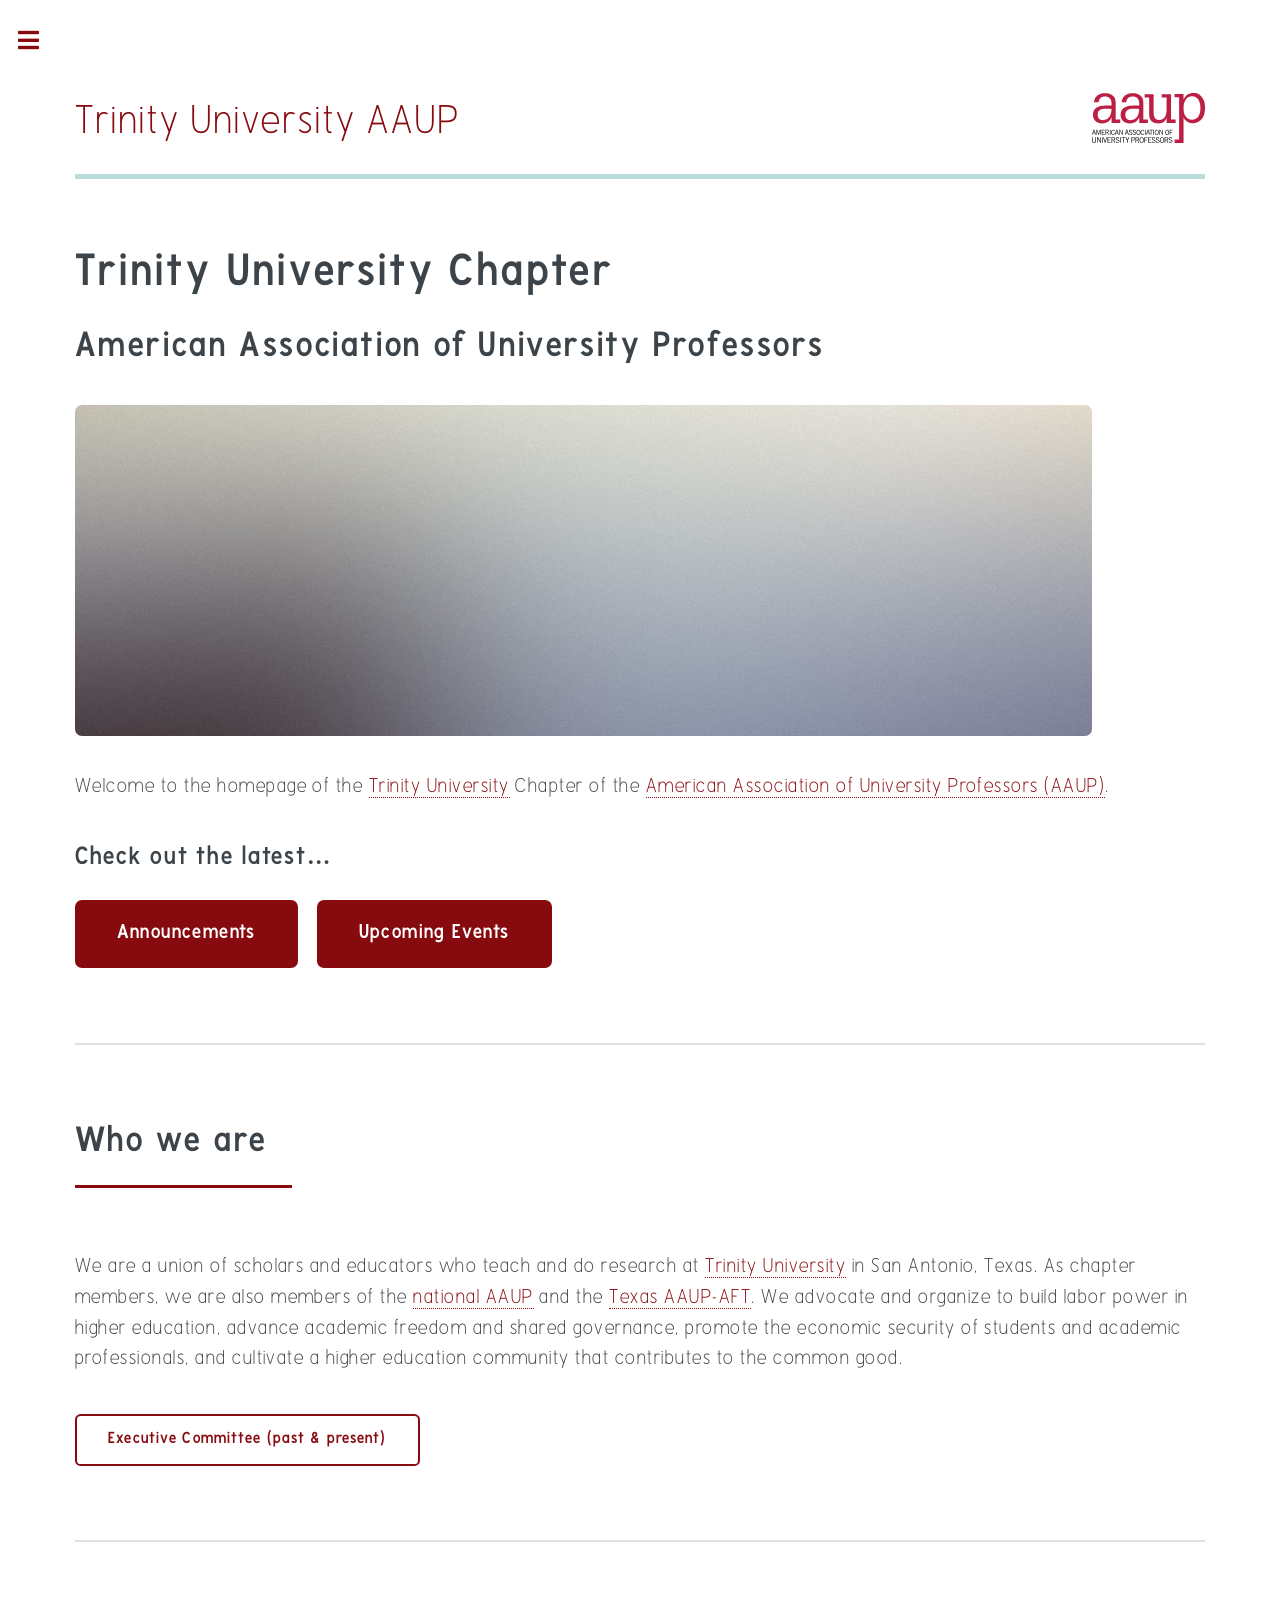
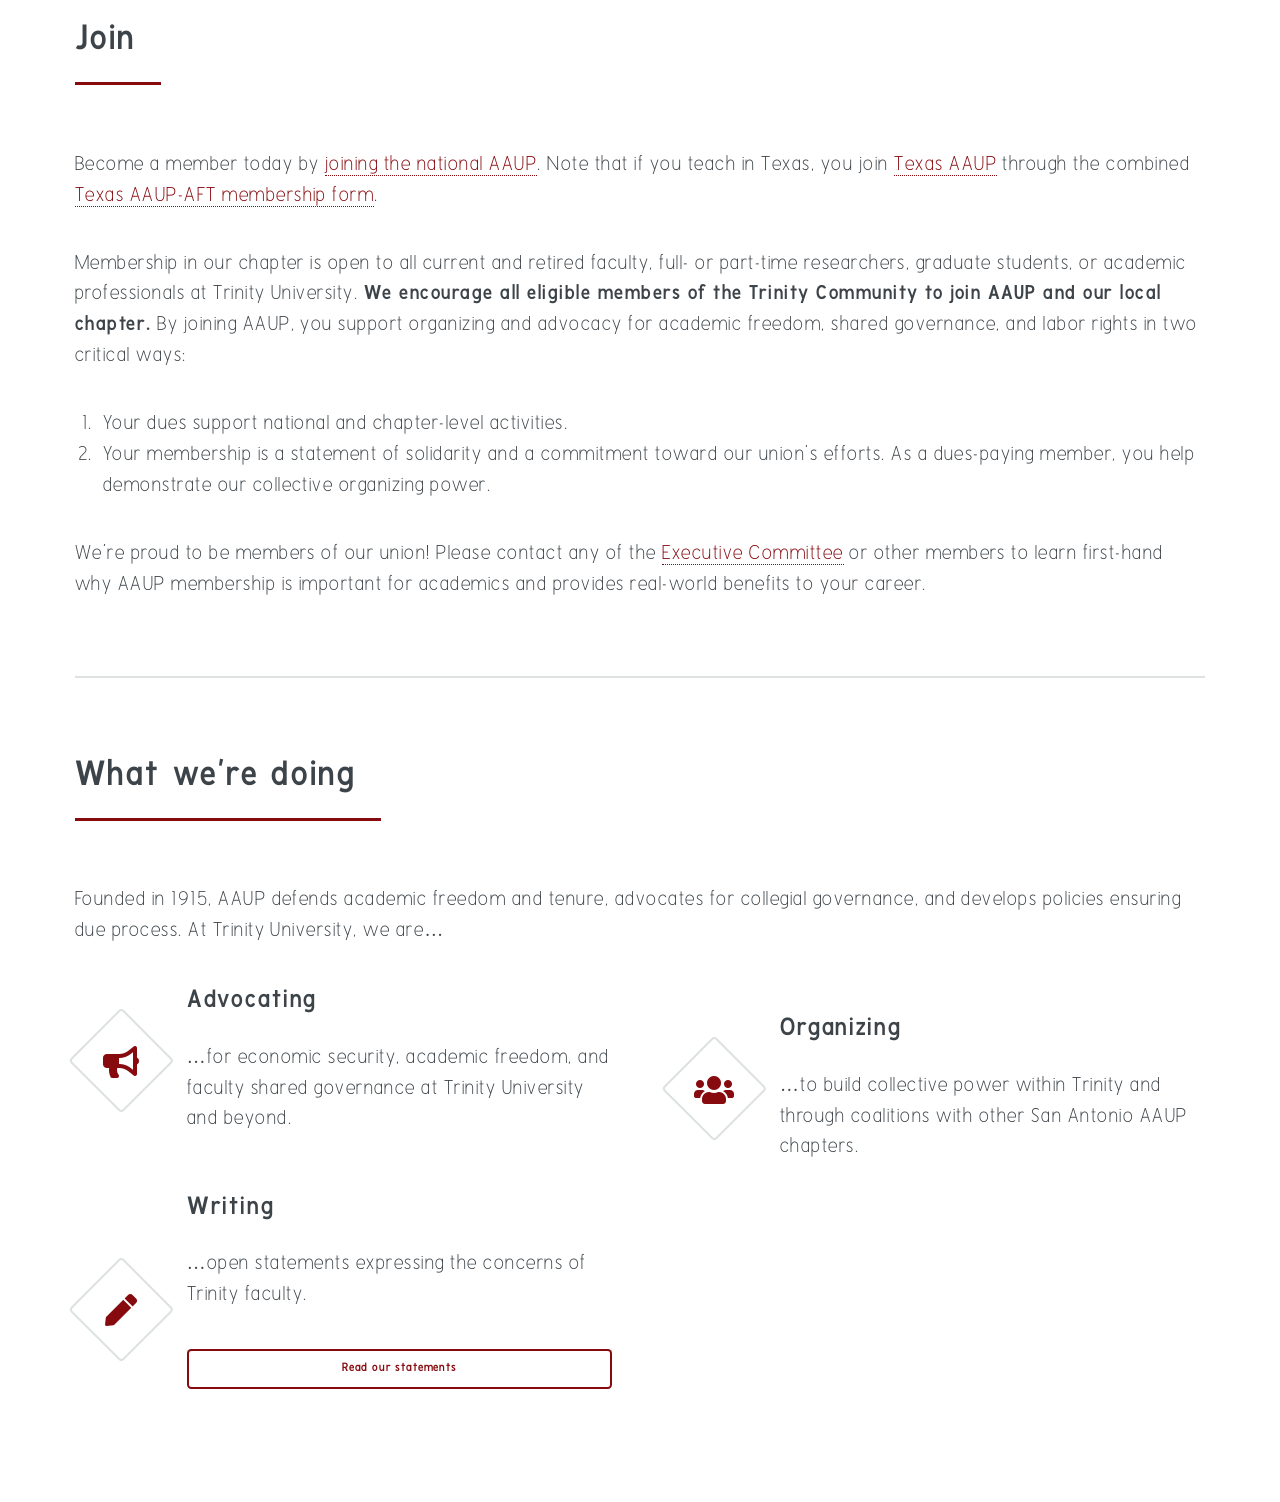
==== commit 8d86025c: "edit typos and phrasing of landing page." ====
--- a/index.html
+++ b/index.html
@@ -51,8 +51,8 @@
 									</header>
 									<div class="content">
 										<p>
-											As members of the Trinity University chapter of the American Association of University Professors, we are a union of scholars and educators who teach and do research at <a href="https://trinity.edu">Trinity University</a> in San Antonio, Texas. 
-											We are also members of the <a href="https://aaup.org">national AAUP</a> and the <a href="https://aaup-texas.org">Texas AAUP-AFT</a>. 
+											We are a union of scholars and educators who teach and do research at <a href="https://trinity.edu">Trinity University</a> in San Antonio, Texas. 
+											As chapter members, we are also members of the <a href="https://aaup.org">national AAUP</a> and the <a href="https://aaup-texas.org">Texas AAUP-AFT</a>. 
 											We advocate and organize to build labor power in higher education, advance academic freedom and shared governance, promote the economic security of students and academic professionals, and cultivate a higher education community that contributes to the common good.
 										</p>
 									<ul class="actions">
@@ -73,15 +73,15 @@
 										</p>
 											Membership in our chapter is open to all current and retired faculty, full- or part-time researchers, graduate students, or academic professionals at Trinity University.
 											<strong>We encourage all eligible members of the Trinity Community to join AAUP and our local chapter.</strong>
-											By joining AAUP, you doubly support for organizing and advocacy for academic freedom, shared governance, and labor rights:
+											By joining AAUP, you support organizing and advocacy for academic freedom, shared governance, and labor rights in two critical ways:
 										</p>
 										<ol>
 											<li>Your dues support national and chapter-level activities.</li>
-											<li>Your membership is a statement of values and commitment toward these goals, and you demonstrate the solidarity and collective power backing our efforts.</li>
+											<li>Your membership is a statement of solidarity and a commitment toward our union's efforts. As a dues-paying member, you help demonstrate our collective organizing power.</li>
 										</ol>
 
 										<p>
-											We're proud to be members of our union! Please contact any of the <a href="ec.html#current">Executive Committee</a> or contact other union members to learn first-hand why AAUP membership is important for academics and provides real-world benefits to your career. 
+											We're proud to be members of our union! Please contact any of the <a href="ec.html#current">Executive Committee</a> or other members to learn first-hand why AAUP membership is important for academics and provides real-world benefits to your career. 
 										</p>
 
 									</div>
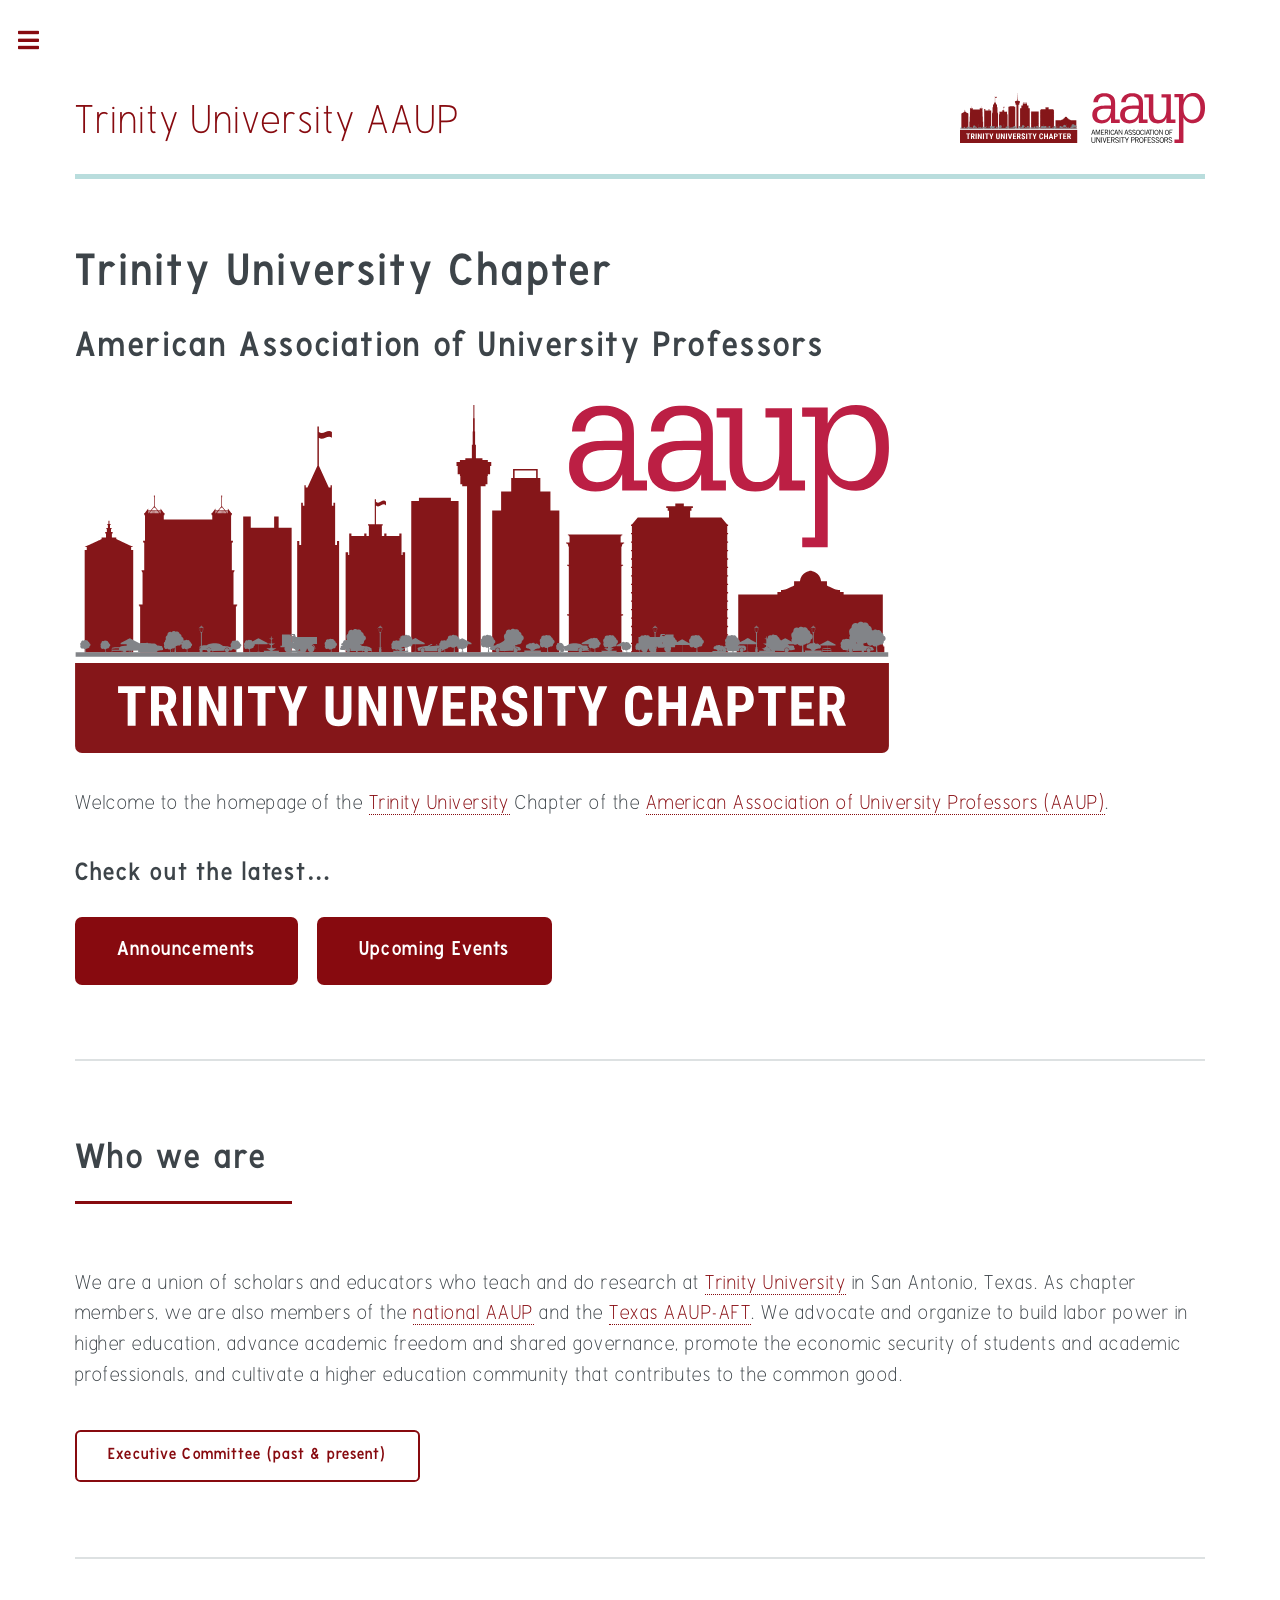
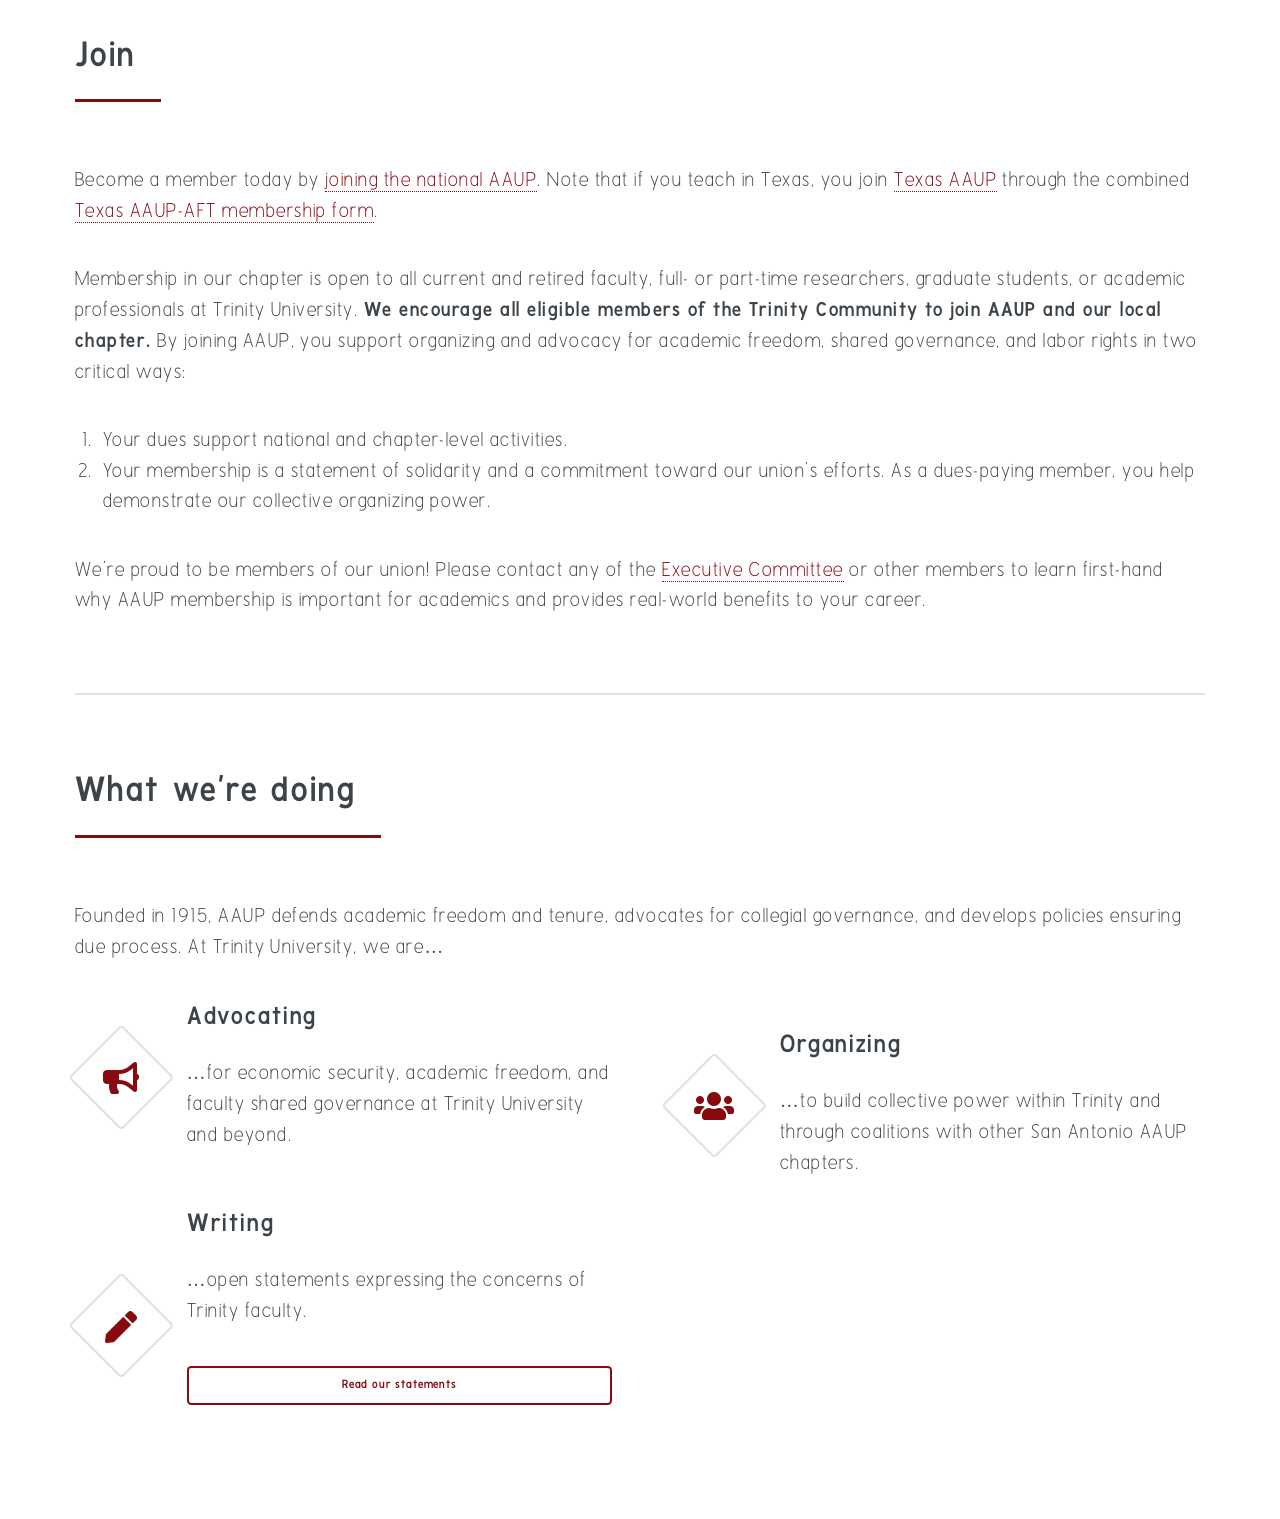
==== commit 6792d4fe: "add resources and trinitonian statements" ====
--- a/index.html
+++ b/index.html
@@ -10,6 +10,12 @@
 		<meta charset="utf-8" />
 		<meta name="viewport" content="width=device-width, initial-scale=1, user-scalable=no" />
 		<link rel="stylesheet" href="assets/css/main.css" />
+		<link rel="icon" type="image/x-icon" href="images/favicon/favicon.ico">
+		<link rel="icon" type="image/png" sizes="16x16" href="images/favicon/favicon-16x16.png">
+		<link rel="icon" type="image/png" sizes="32x32" href="images/favicon/favicon-32x32.png">
+		<link rel="apple-touch-icon" sizes="180x180" href="images/favicon/apple-touch-icon.png">
+		<link rel="icon" type="image/png" sizes="192x192" href="images/favicon/icon-192x192.png">
+		<link rel="icon" type="image/png" sizes="512x512" href="images/favicon/icon-512x512.png">
 	</head>
 	<body class="is-preload">
 
@@ -32,7 +38,7 @@
 											<h1>Trinity University Chapter</h1>
 											<h2>American Association of University Professors</h2>
 										</header>
-										<span class="image banner"><img src="images/pic11.jpg" alt="" /></span>
+										<span class="image banner"><img src="images/tuaaup-flat.svg" alt="" /></span>
 										<p>Welcome to the homepage of the <a href="https://trinity.edu/">Trinity University</a> Chapter of the <a href="https://aaup.org">American Association of University Professors (AAUP)</a>.</p>
 
 										<h3>Check out the latest&hellip;</h3>
--- a/assets/css/main.css
+++ b/assets/css/main.css
@@ -2054,7 +2054,7 @@
       -webkit-object-position: center;
       -ms-object-position: center;
       object-position: center;
-      width: 100%; }
+      width: 80%; }
   @media screen and (orientation: portrait) {
     #banner {
       -moz-flex-direction: column-reverse;
